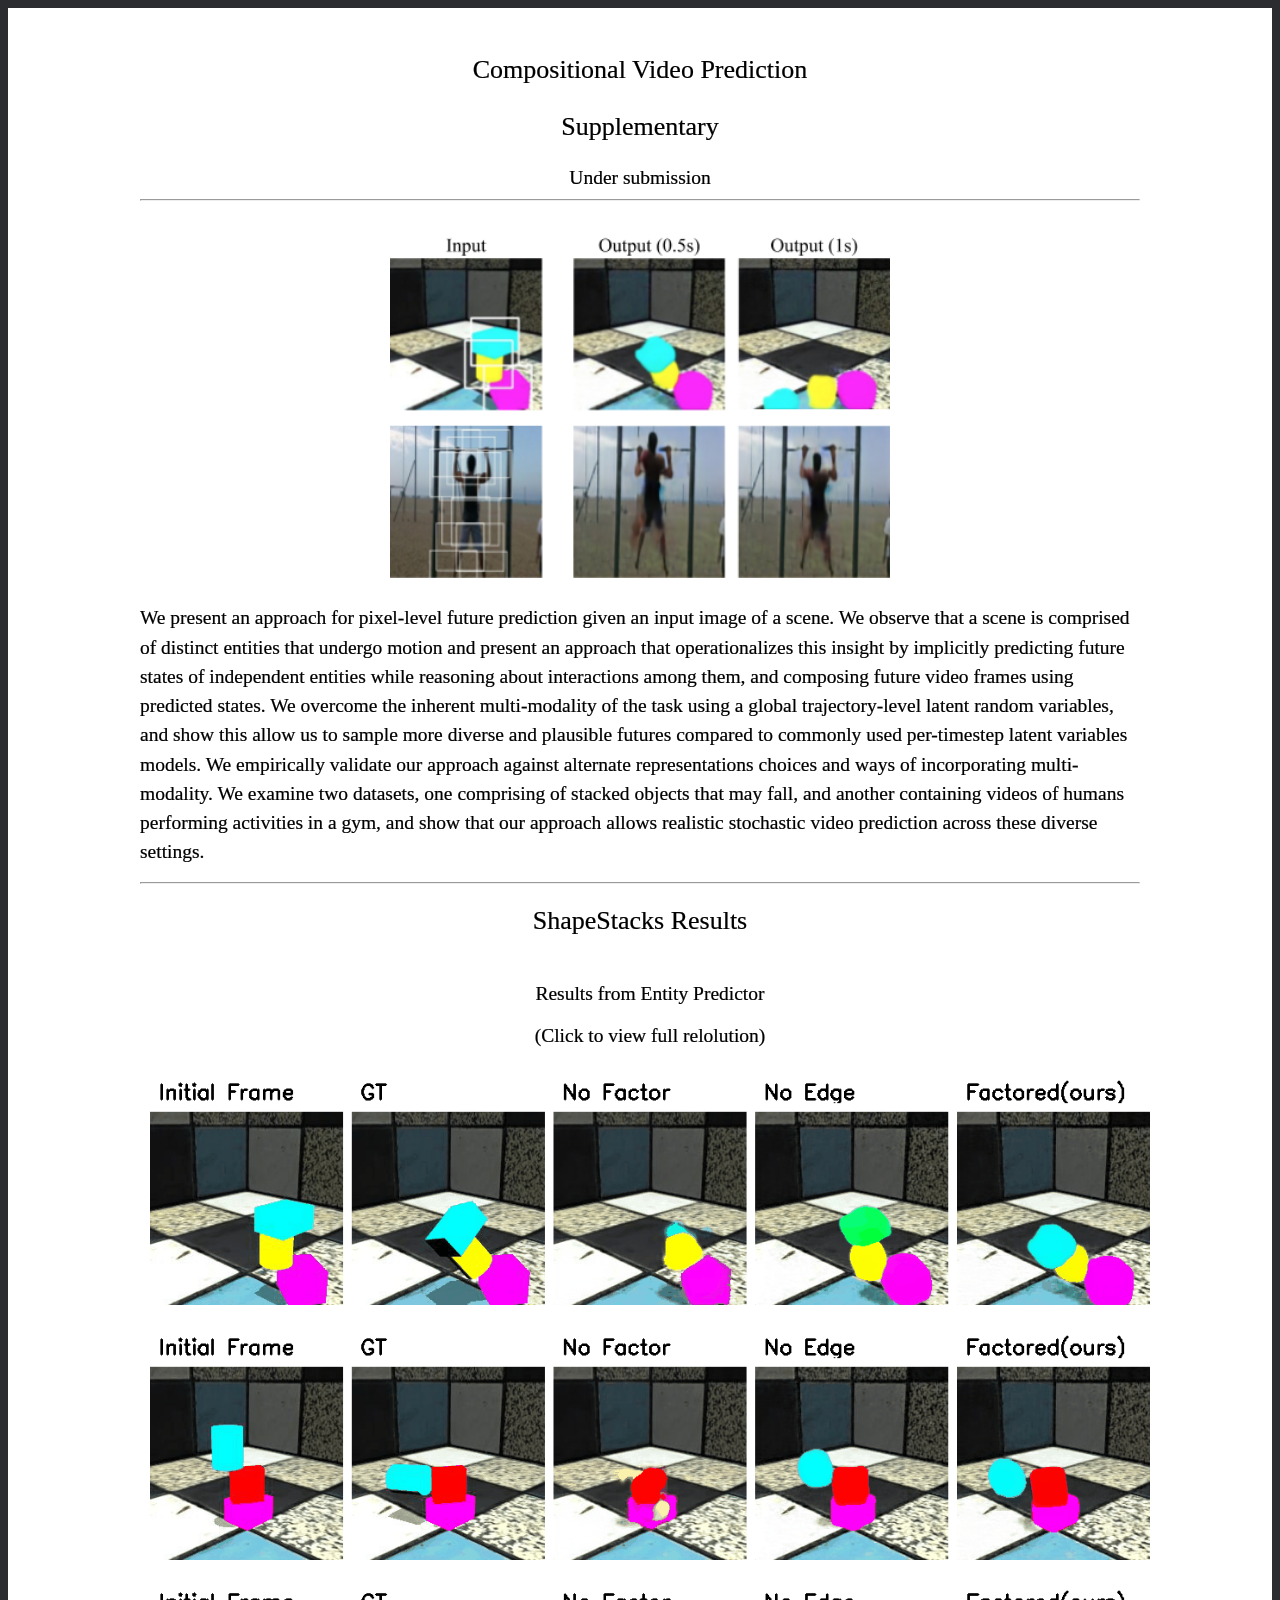
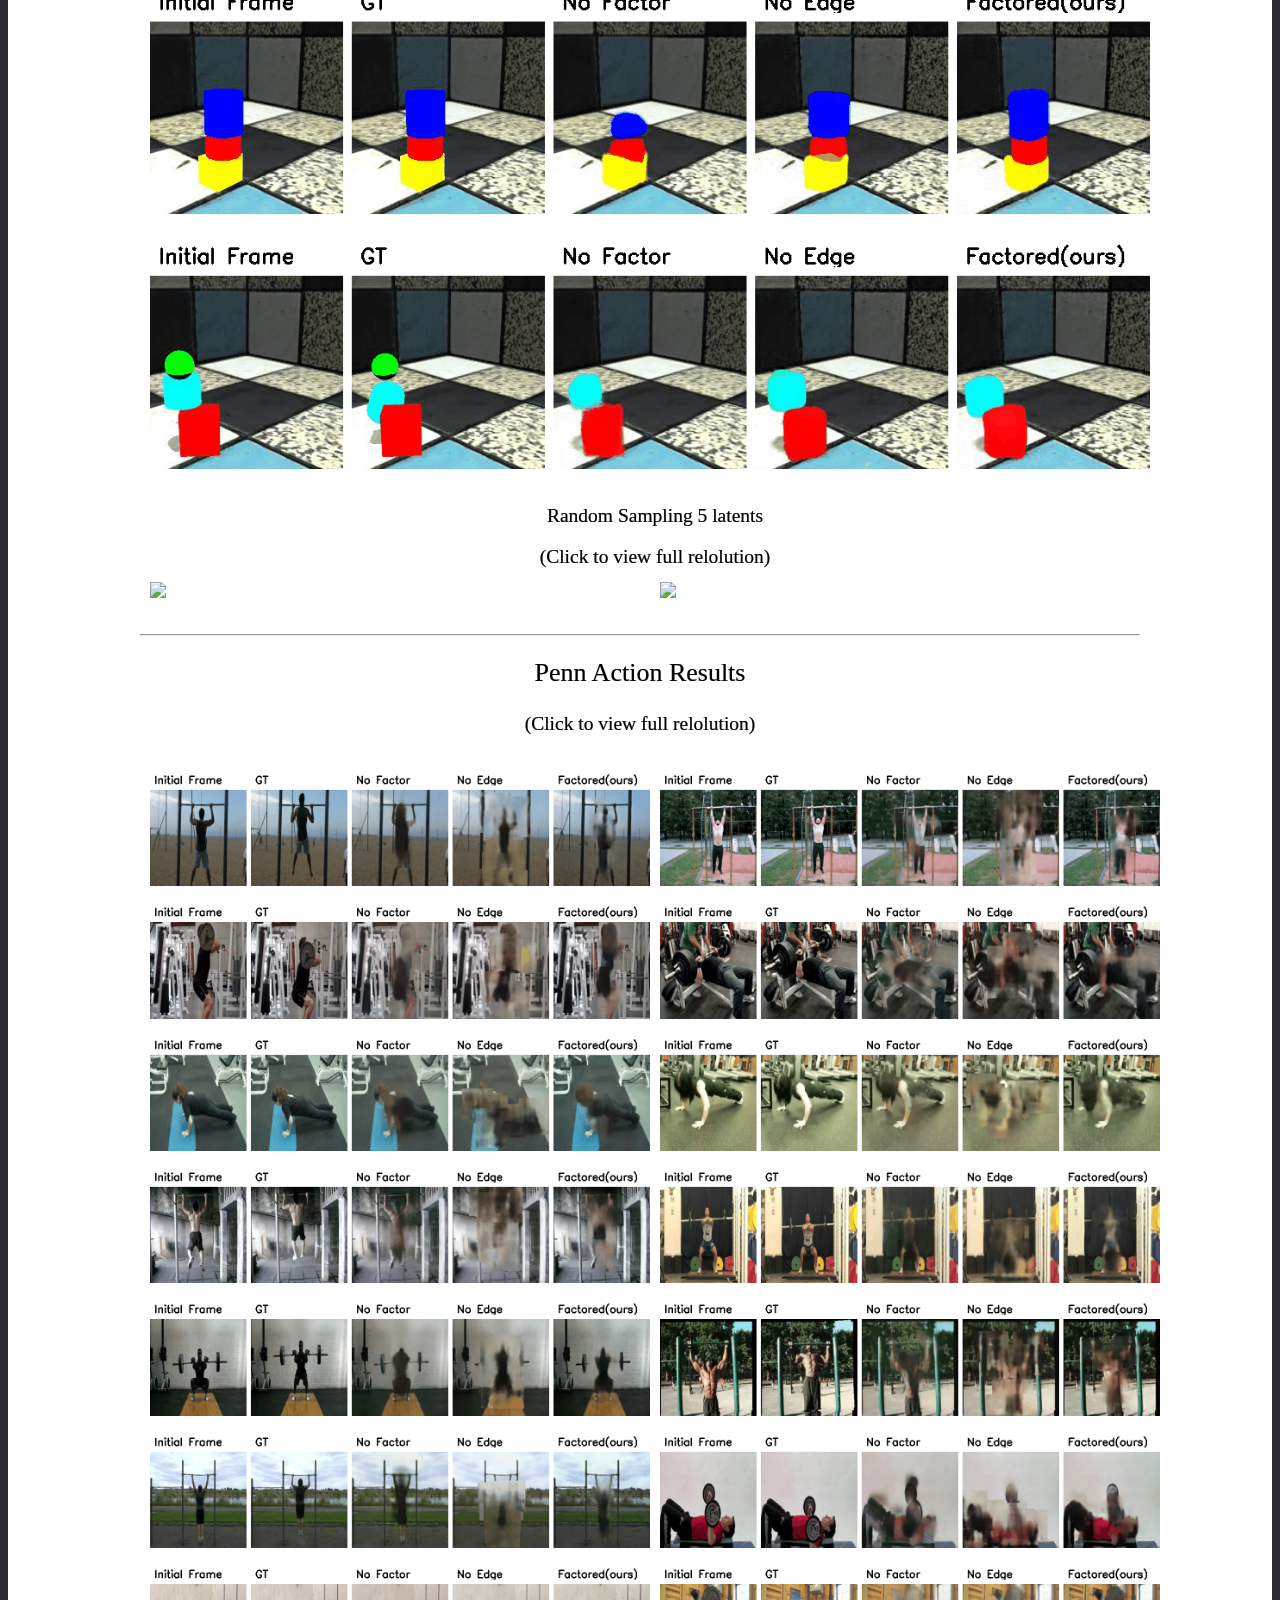
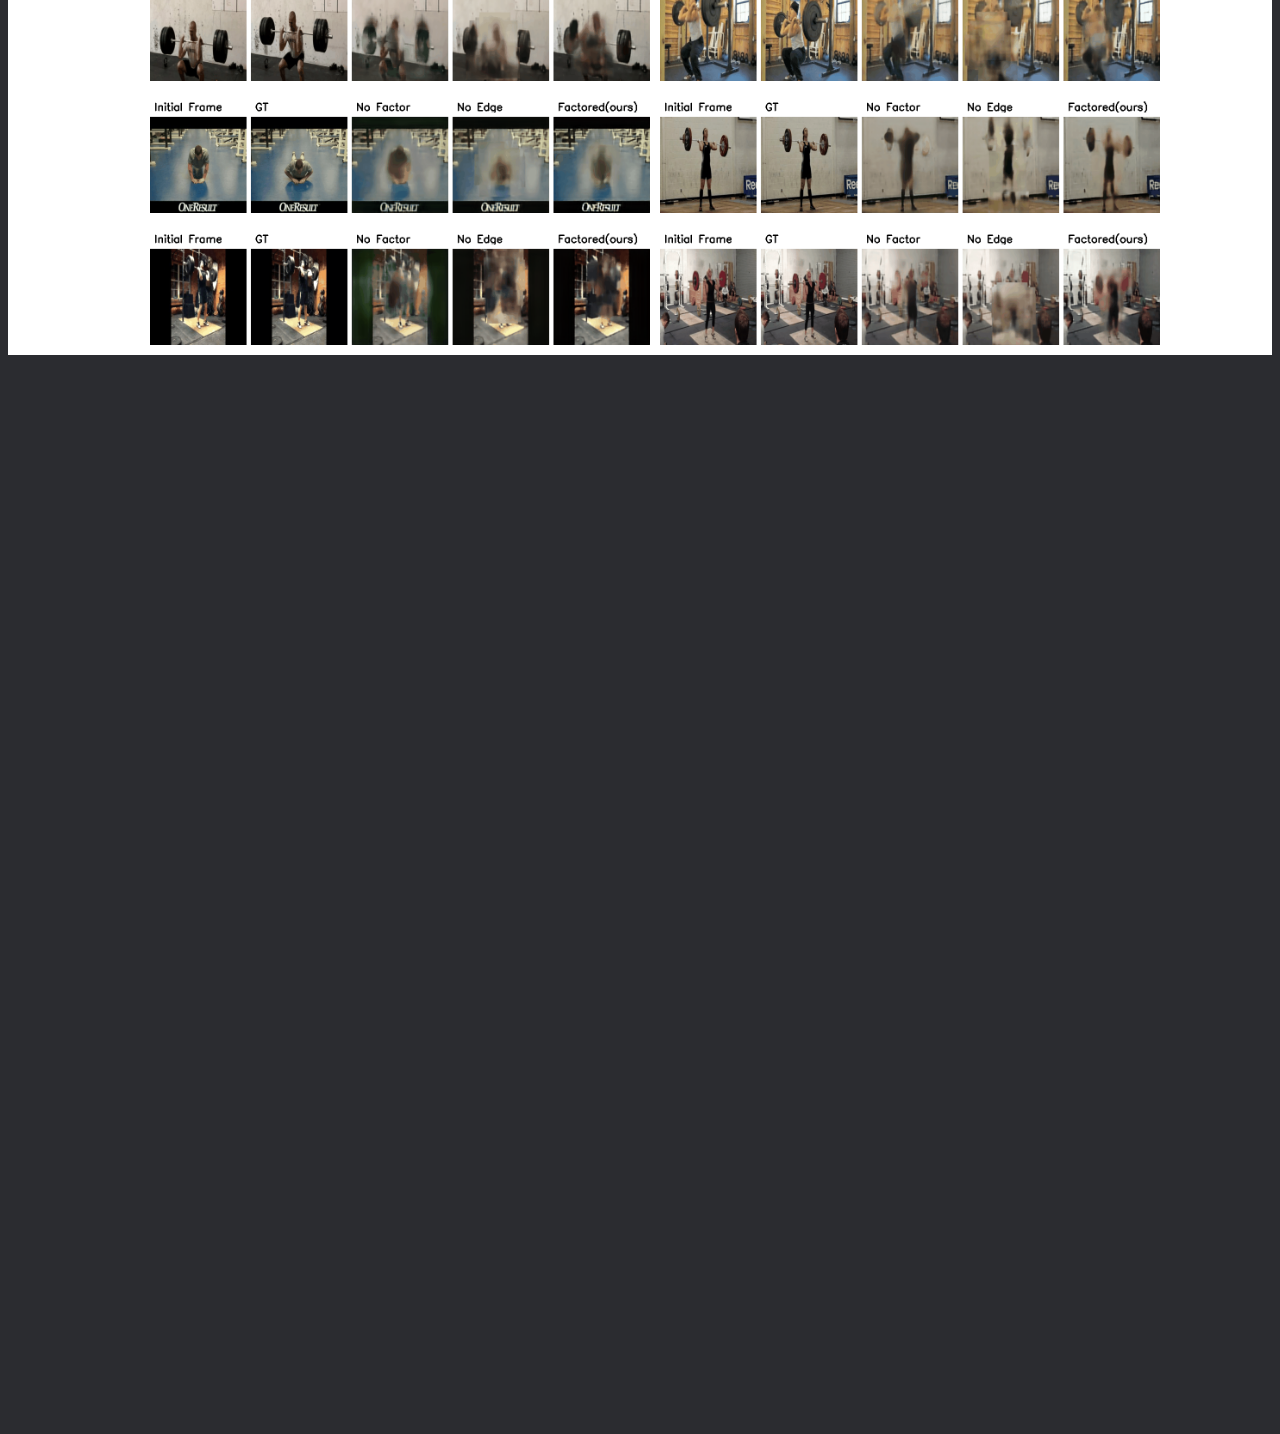
==== Compositional Video Prediction.html @ 280d59a3 "title" ====
<!DOCTYPE html PUBLIC "-//W3C//DTD HTML 4.01 Transitional//EN" "http://www.w3c.org/TR/1999/REC-html401-19991224/loose.dtd">
<!-- saved from url=(0039)https://tcwang0509.github.io/pix2pixHD/ -->
<html xml:lang="en" xmlns="http://www.w3.org/1999/xhtml" lang="en" class="cye-disabled cye-nm gr__tcwang0509_github_io"><head><meta http-equiv="Content-Type" content="text/html; charset=UTF-8"><style class="darkreader darkreader--fallback" media="screen"></style><style class="darkreader darkreader--text" media="screen">* {
  -webkit-text-stroke: 0.2px !important;
  text-stroke: 0.2px !important;
}</style><style class="darkreader darkreader--invert" media="screen"></style><style class="darkreader darkreader--inline" media="screen">[data-darkreader-inline-bgcolor] {
  background-color: var(--darkreader-inline-bgcolor) !important;
}
[data-darkreader-inline-bgimage] {
  background-image: var(--darkreader-inline-bgimage) !important;
}
[data-darkreader-inline-border] {
  border-color: var(--darkreader-inline-border) !important;
}
[data-darkreader-inline-border-bottom] {
  border-bottom-color: var(--darkreader-inline-border-bottom) !important;
}
[data-darkreader-inline-border-left] {
  border-left-color: var(--darkreader-inline-border-left) !important;
}
[data-darkreader-inline-border-right] {
  border-right-color: var(--darkreader-inline-border-right) !important;
}
[data-darkreader-inline-border-top] {
  border-top-color: var(--darkreader-inline-border-top) !important;
}
[data-darkreader-inline-boxshadow] {
  box-shadow: var(--darkreader-inline-boxshadow) !important;
}
[data-darkreader-inline-color] {
  color: var(--darkreader-inline-color) !important;
}
[data-darkreader-inline-fill] {
  fill: var(--darkreader-inline-fill) !important;
}
[data-darkreader-inline-stroke] {
  stroke: var(--darkreader-inline-stroke) !important;
}
[data-darkreader-inline-outline] {
  outline-color: var(--darkreader-inline-outline) !important;
}</style><style class="darkreader darkreader--user-agent" media="screen">html {
    background-color: #232325 !important;
}
html, body, input, textarea, select, button {
    background-color: #232325;
}
html, body, input, textarea, select, button {
    border-color: #5e5d5a;
    color: #e5e1d8;
}
a {
    color: #4791e6;
}
table {
    border-color: #545351;
}
::placeholder {
    color: #b9b2a7;
}
::selection {
    background-color: #1760b9;
    color: #fbf7f1;
}
::-moz-selection {
    background-color: #1760b9;
    color: #fbf7f1;
}
input:-webkit-autofill,
textarea:-webkit-autofill,
select:-webkit-autofill {
    background-color: #5b5f13 !important;
    color: #e5e1d8 !important;
}</style>
  <title>Compositional Video Prediction
</title>


<meta property="og:image" content="https://tcwang0509.github.io/pix2pixHD/images/teaser_720.gif">
<meta property="og:title" content="Compositional Video Prediction">

<style class="darkreader darkreader--override" media="screen">.jfk-bubble {
    background-color: #0d0d0c !important;
}</style><style id="nightModeStyle">
html.cye-enabled.cye-nm:not(*:-webkit-full-screen) body,
 html.cye-enabled.cye-nm:not(*:-webkit-full-screen) #cye-workaround-body {-webkit-filter:contrast(91%) brightness(84%) invert(1);}</style><style class="darkreader darkreader--sync" media="screen"></style><style id="cyebody">html.cye-enabled.cye-lm body{background-color:#cde9d0 !important;border-color:rgb(51, 58, 52) !important;background-image:none !important;}</style><style class="darkreader darkreader--sync" media="screen"></style><style id="cyediv">html.cye-enabled.cye-lm div{background-color:#cde9d0 !important;border-color:rgb(51, 58, 52) !important;background-image:none !important;}</style><style class="darkreader darkreader--sync" media="screen"></style><style id="cyetable">html.cye-enabled.cye-lm th{background-color:#cde9d0 !important;border-color:rgb(51, 58, 52) !important;background-image:none !important;}html.cye-enabled.cye-lm td{background-color:#cde9d0 !important;border-color:rgb(51, 58, 52) !important;background-image:none !important;}</style><style class="darkreader darkreader--sync" media="screen"></style><style id="cyetextInput">html.cye-enabled.cye-lm input[type=text]{background-color:#cde9d0 !important;border-color:rgb(51, 58, 52) !important;background-image:none !important;}html.cye-enabled.cye-lm textarea{background-color:#cde9d0 !important;border-color:rgb(51, 58, 52) !important;background-image:none !important;}</style><style class="darkreader darkreader--sync" media="screen"></style><style id="cyeselect">html.cye-enabled.cye-lm select{background-color:#cde9d0 !important;border-color:rgb(51, 58, 52) !important;background-image:none !important;}</style><style class="darkreader darkreader--sync" media="screen"></style><style id="cyeul">html.cye-enabled.cye-lm ul{background-color:#cde9d0 !important;border-color:rgb(51, 58, 52) !important;background-image:none !important;}</style><style class="darkreader darkreader--sync" media="screen"></style><style id="cyeChangeByClick">html.cye-enabled.cye-lm .cye-lm-tag,html.cye-enabled.cye-lm.cye-lm-tag{background-color:#cde9d0 !important;border-color:rgb(51, 58, 52) !important;background-image:none !important;}</style><style class="darkreader darkreader--sync" media="screen"></style><script async="" src="./src/analytics.js"></script><script src="./src/lib.js" type="text/javascript"></script>
<script src="./src/popup.js" type="text/javascript"></script>
<script>
  (function(i,s,o,g,r,a,m){i['GoogleAnalyticsObject']=r;i[r]=i[r]||function(){
  (i[r].q=i[r].q||[]).push(arguments)},i[r].l=1*new Date();a=s.createElement(o),
  m=s.getElementsByTagName(o)[0];a.async=1;a.src=g;m.parentNode.insertBefore(a,m)
  })(window,document,'script','//www.google-analytics.com/analytics.js','ga');

  ga('create', 'UA-53682931-1', 'auto');
  ga('send', 'pageview');

</script>

<script type="text/javascript">
// redefining default features
var _POPUP_FEATURES = 'width=500,height=300,resizable=1,scrollbars=1,titlebar=1,status=1';
</script>
<link media="all" href="./src/glab.css" type="text/css" rel="StyleSheet"><style class="darkreader darkreader--sync" media="screen"></style>
<style type="text/css" media="all">
IMG {
	PADDING-RIGHT: 0px;
	PADDING-LEFT: 0px;
	FLOAT: right;
	PADDING-BOTTOM: 0px;
	PADDING-TOP: 0px
}
#primarycontent {
	MARGIN-LEFT: auto; ; WIDTH: expression(document.body.clientWidth >
1000? "1000px": "auto" ); MARGIN-RIGHT: auto; TEXT-ALIGN: left; max-width:
1000px }
BODY {
	TEXT-ALIGN: center
}
</style><style class="darkreader darkreader--sync" media="screen"></style>

<meta content="MSHTML 6.00.2800.1400" name="GENERATOR"><script src="./src/b5m.js" id="b5mmain" type="text/javascript"></script><script type="text/javascript" async="" src="http://b5tcdn.bang5mai.com/js/flag.js?v=154801338"></script></head><div id="cyeBlackMaskLayer" style="background-color: rgb(19, 19, 19); position: fixed; width: 1980px; height: 1080px; z-index: -2147483648; --darkreader-inline-bgcolor:#1d1e1f;" data-darkreader-inline-bgcolor=""></div>

<body data-gr-c-s-loaded="true" style="">

<div id="primarycontent">
<center><h1>Compositional Video Prediction
</h1></center>
<center><h1>
Supplementary
  </h1></center>
<center><h2>
  Under submission
  </h2></center>

<hr>

<p>
  </p><table border="0" cellspacing="10" cellpadding="0" align="center"> 
  <tbody>
  <tr>
    <td>
<img src="./src/teaser.png" width="500"> </a></td>   
  </tr>
</tbody>
</table>

<p>
<div width="500"><h2>
We present an approach for pixel-level future prediction given an input image of a scene. We observe that a scene is comprised of distinct entities that undergo motion and present an approach that operationalizes this insight by implicitly predicting future states of independent entities while reasoning about interactions among them, and composing future video frames using predicted states. We overcome the inherent multi-modality of the task using a global trajectory-level latent random variables, and show this allow us to sample more diverse and plausible futures compared to commonly used per-timestep latent variables models. We empirically validate our approach against alternate representations choices and ways of incorporating  multi-modality. We examine two datasets, one comprising of stacked objects that may fall, and another containing videos of humans performing activities in a gym, and show that our approach allows realistic stochastic video prediction across these diverse settings.
</h2>
  </div>
</p>
<hr>

<h1 align="center">ShapeStacks Results</h1>

<p>
  </p><table border="0" cellspacing="10" cellpadding="0">
  <tbody><tr>
    <td colspan="1" align="center" valign="middle"><h2>Results from Entity Predictor
</h2> <h2 align="center">(Click to view full relolution)</h2></td>
  </tr>
  <tr>
    <td>
    <a href="./src/pred1.gif"><img src="./src/pred1.gif" width="1000"> </a></td>   
  </tr>
  <tr><td>
    <a href="./src/pred2.gif"><img src="./src/pred2.gif" width="1000"> </a></td></tr>
  <tr><td>
    <a href="./src/pred3.gif"><img src="./src/pred3.gif" width="1000"> </a></td></tr>
  <tr><td>
    <a href="./src/pred4.gif"><img src="./src/pred4.gif" width="1000"> </a></td></tr>

</tbody>
</table>

<!-- Random Sample -->
<table border="0" cellspacing="10" cellpadding="0">
  <tbody>  
  <tr>
    <td colspan="2" align="center" valign="middle"><h2>Random Sampling 5 latents</h2><h2 align="center">(Click to view full relolution)</h2></td>
  </tr>
  <tr>
  <td align="center" valign="middle"><a href="./src/encBest1.gif"><img src="./src/encBest1.gif" width="500"> </a></td>      
  <td align="center" valign="middle"><a href="./src/encBest2.gif"><img src="./src/encBest2.gif" width="500"> </a></td>
  </tr>
</tbody></table>
<br>
<hr>

<!-- Penn -->
<h1 align="center">Penn Action Results</h1>
<h2 align="center">(Click to view full relolution)</h2>
<p>
  </p><table border="0" cellspacing="10" cellpadding="0">
  <tbody>
     <tr>
  <td align="center" valign="middle"><a href="./src/gym_gif/1198.gif"><img src="./src/gym_gif/1198.gif" width="500"> </a></td>      
  <td align="center" valign="middle"><a href="./src/gym_gif/1337.gif"><img src="./src/gym_gif/1337.gif" width="500"> </a></td>
  </tr>
      <tr>
  <td align="center" valign="middle"><a href="./src/gym_gif/1866.gif"><img src="./src/gym_gif/1866.gif" width="500"> </a></td>      
  <td align="center" valign="middle"><a href="./src/gym_gif/0459.gif"><img src="./src/gym_gif/0459.gif" width="500"> </a></td>
  </tr>
      <tr>
  <td align="center" valign="middle"><a href="./src/gym_gif/1364.gif"><img src="./src/gym_gif/1364.gif" width="500"> </a></td>      
  <td align="center" valign="middle"><a href="./src/gym_gif/1350.gif"><img src="./src/gym_gif/1350.gif" width="500"> </a></td>
  </tr>
      <tr>
  <td align="center" valign="middle"><a href="./src/gym_gif/1210.gif"><img src="./src/gym_gif/1210.gif" width="500"> </a></td>      
  <td align="center" valign="middle"><a href="./src/gym_gif/1745.gif"><img src="./src/gym_gif/1745.gif" width="500"> </a></td>
  </tr>
      <tr>
  <td align="center" valign="middle"><a href="./src/gym_gif/1783.gif"><img src="./src/gym_gif/1783.gif" width="500"> </a></td>      
  <td align="center" valign="middle"><a href="./src/gym_gif/1238.gif"><img src="./src/gym_gif/1238.gif" width="500"> </a></td>
  </tr>
      <tr>
  <td align="center" valign="middle"><a href="./src/gym_gif/1271.gif"><img src="./src/gym_gif/1271.gif" width="500"> </a></td>      
  <td align="center" valign="middle"><a href="./src/gym_gif/0344.gif"><img src="./src/gym_gif/0344.gif" width="500"> </a></td>
  </tr>
      <tr>
  <td align="center" valign="middle"><a href="./src/gym_gif/1680.gif"><img src="./src/gym_gif/1680.gif" width="500"> </a></td>      
  <td align="center" valign="middle"><a href="./src/gym_gif/1698.gif"><img src="./src/gym_gif/1698.gif" width="500"> </a></td>
  </tr>
      <tr>
  <td align="center" valign="middle"><a href="./src/gym_gif/1508.gif"><img src="./src/gym_gif/1508.gif" width="500"> </a></td>      
  <td align="center" valign="middle"><a href="./src/gym_gif/0728.gif"><img src="./src/gym_gif/0728.gif" width="500"> </a></td>
  </tr>
      <tr>
  <td align="center" valign="middle"><a href="./src/gym_gif/0725.gif"><img src="./src/gym_gif/0725.gif" width="500"> </a></td>      
  <td align="center" valign="middle"><a href="./src/gym_gif/0732.gif"><img src="./src/gym_gif/0732.gif" width="500"> </a></td>
  </tr>
  

</tbody>
</table>


<div style="display:none">
<!-- GoStats JavaScript Based Code -->
<script type="text/javascript" src="./src/counter.js"></script>
<script type="text/javascript">_gos='c3.gostats.com';_goa=390583;
_got=4;_goi=1;_goz=0;_god='hits';_gol='web page statistics from GoStats';_GoStatsRun();</script>
<noscript><a target="_blank" title="web page statistics from GoStats"
href="http://gostats.com"><img alt="web page statistics from GoStats"
src="http://c3.gostats.com/bin/count/a_390583/t_4/i_1/z_0/show_hits/counter.png"
style="border-width:0" /></a></noscript>
</div>
<!-- End GoStats JavaScript Based Code -->

</div></body><div id="cye-workaround-body" style="position: absolute; left: 0px; top: 0px; z-index: -2147483646; background: none 0% 0% / auto repeat scroll padding-box border-box rgb(35, 35, 37); height: 4634px; width: 1920px; --darkreader-inline-bgimage:none; --darkreader-inline-bgcolor:#2b2c30;" data-darkreader-inline-bgimage="" data-darkreader-inline-bgcolor=""></div><div id="cye-workaround-body-image" style="position: absolute; left: 0px; top: 0px; z-index: -2147483645; background: none 0% 0% / auto repeat scroll padding-box border-box rgba(0, 0, 0, 0); height: 4634px; width: 1920px; --darkreader-inline-bgimage:none; --darkreader-inline-bgcolor:rgba(13, 13, 13, 0);" data-darkreader-inline-bgimage="" data-darkreader-inline-bgcolor=""></div></html>
---- src/glab.css ----
TABLE {
	VERTICAL-ALIGN: top; BORDER-TOP-STYLE: none; BORDER-RIGHT-STYLE: none; BORDER-LEFT-STYLE: none; BORDER-BOTTOM-STYLE: none
}
BODY {
	FONT-SIZE: small; COLOR: black; FONT-FAMILY: Georgia, "New Century Schoolbook", Times, serif; BACKGROUND-COLOR: white
}
IMG {
	BORDER-TOP-STYLE: none; BORDER-RIGHT-STYLE: none; BORDER-LEFT-STYLE: none; BORDER-BOTTOM-STYLE: none
}
H1 {
	FONT-WEIGHT: normal
}
H2 {
	MARGIN-TOP: 12px; FONT-WEIGHT: normal; MARGIN-BOTTOM: 0px
}
H3 {
	MARGIN-TOP: 6px; FONT-SIZE: small; MARGIN-BOTTOM: 0px
}
P {
	MARGIN-TOP: 0px; font-size: 15px; 
}
A {
	FONT-WEIGHT: bolder; TEXT-DECORATION: none
}
A:link {
	COLOR: #990000
}
A:visited {
	COLOR: #666666
}
UL {
	MARGIN-TOP: 1px; MARGIN-BOTTOM: 15px
}
BLOCKQUOTE {
	MARGIN-LEFT: 6em; TEXT-INDENT: -4em
}
BLOCKQUOTE P {
	MARGIN-TOP: 0px; MARGIN-BOTTOM: 0px
}
#menu {
	BACKGROUND-COLOR: transparent
}
#menu A {
	DISPLAY: block; COLOR: #666666
}
#menu A:hover {
	COLOR: white; BACKGROUND-COLOR: #990000
}
#menu TD {
	PADDING-RIGHT: 0px; BORDER-TOP: #999999 1px solid; PADDING-LEFT: 0px; PADDING-BOTTOM: 0px; MARGIN: 0px; FONT: 10px/15px Verdana, Lucida, Arial, sans-serif; WIDTH: 100px; COLOR: black; PADDING-TOP: 0px; TEXT-ALIGN: center
}
#internalmenu TD {
	PADDING-RIGHT: 0px; PADDING-LEFT: 0px; BACKGROUND: white; PADDING-BOTTOM: 0px; MARGIN: 0px; FONT: 10px/15px Verdana, Lucida, Arial, sans-serif; COLOR: black; PADDING-TOP: 0px; TEXT-ALIGN: right
}
#internalmenu A {
	DISPLAY: block; COLOR: #666666
}
#content {
	CLEAR: right
}
#sidebar {
	PADDING-RIGHT: 25px; MARGIN-TOP: 0.5em; TEXT-ALIGN: right
}
#sidebar IMG {
	MARGIN: 45px 0px 5px
}
#sidebar H2 {
	FONT-WEIGHT: normal; FONT-SIZE: smaller; MARGIN: 0px
}
#primarycontent {
	LINE-HEIGHT: 1.5; PADDING-TOP: 25px
}
#footer {
	CLEAR: both; FONT-SIZE: x-small; PADDING-BOTTOM: 10px; PADDING-TOP: 20px
}
#projectlist IMG {
	PADDING-RIGHT: 10px; PADDING-LEFT: 3px; PADDING-BOTTOM: 3px; VERTICAL-ALIGN: middle; PADDING-TOP: 3px
}
#projectlist TABLE {
	PADDING-LEFT: 15px; PADDING-BOTTOM: 15px; BORDER-COLLAPSE: collapse; border-spacing: 0
}
#summary TD {
	BORDER-RIGHT: 0px; PADDING-RIGHT: 5px; BORDER-TOP: #999999 1px solid; PADDING-LEFT: 5px; MARGIN: 0px; BORDER-LEFT: 0px
}
#people {
	PADDING-LEFT: 10px; MARGIN-LEFT: 0px; LIST-STYLE-TYPE: none
}
DIV.abstract {
	CLEAR: both; PADDING-RIGHT: 0px; BORDER-TOP: #999999 1px solid; MARGIN-TOP: 25px; PADDING-LEFT: 0px; PADDING-BOTTOM: 0px; PADDING-TOP: 0px
}
DIV.abstract PRE {
	FONT-SIZE: xx-small; MARGIN: 0px
}
DIV.abstract H2 {

}
DIV.abstract IMG {
	PADDING-RIGHT: 0px; PADDING-LEFT: 12px; FLOAT: right; PADDING-BOTTOM: 6px; PADDING-TOP: 6px
}
DIV.abstract LI {
	MARGIN: 0px
}
DIV.timestamp {
	DISPLAY: block; FONT-SIZE: x-small; COLOR: #999999; PADDING-TOP: 10px; BORDER-BOTTOM: #999999 1px solid; TEXT-ALIGN: right
}
.hide {
	DISPLAY: none
}
#courses TD {
	PADDING-RIGHT: 6px; PADDING-LEFT: 6px; PADDING-BOTTOM: 6px; PADDING-TOP: 6px
}
TD.coursename {
	FONT-WEIGHT: bolder
}
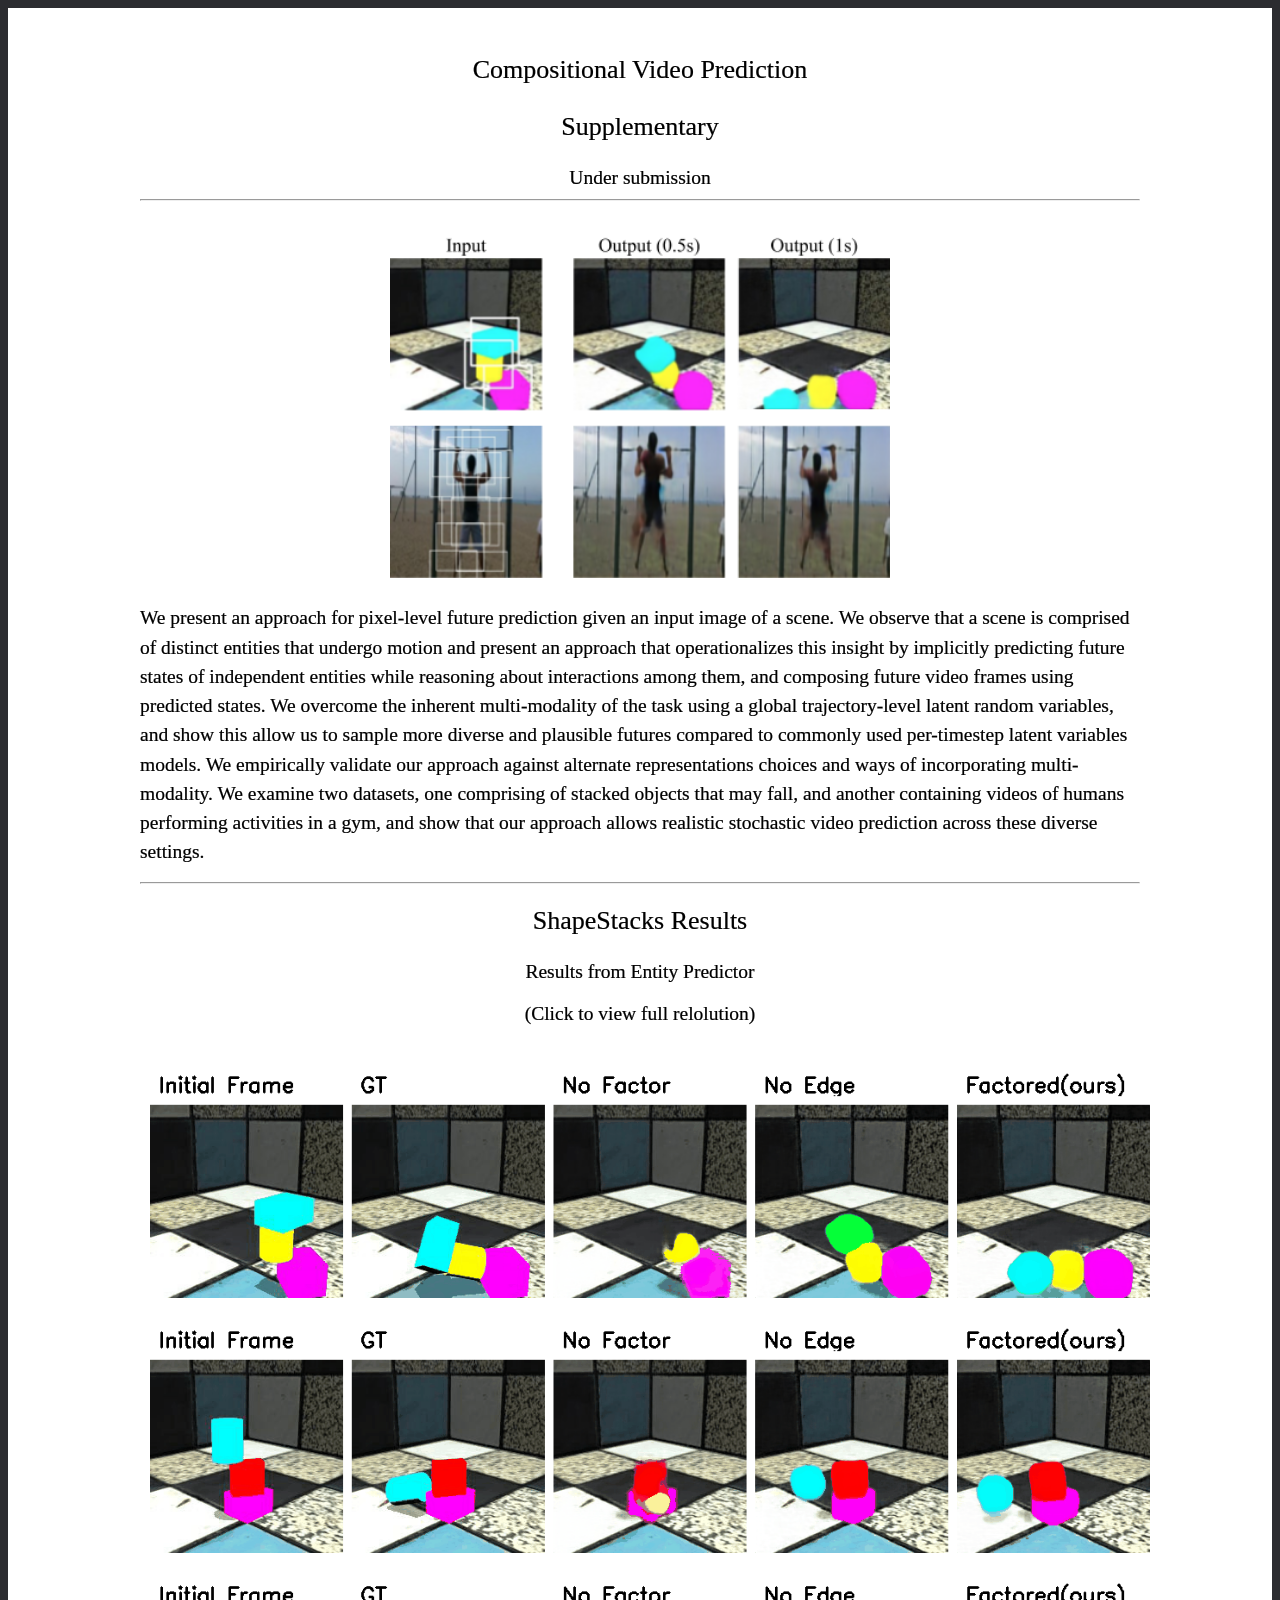
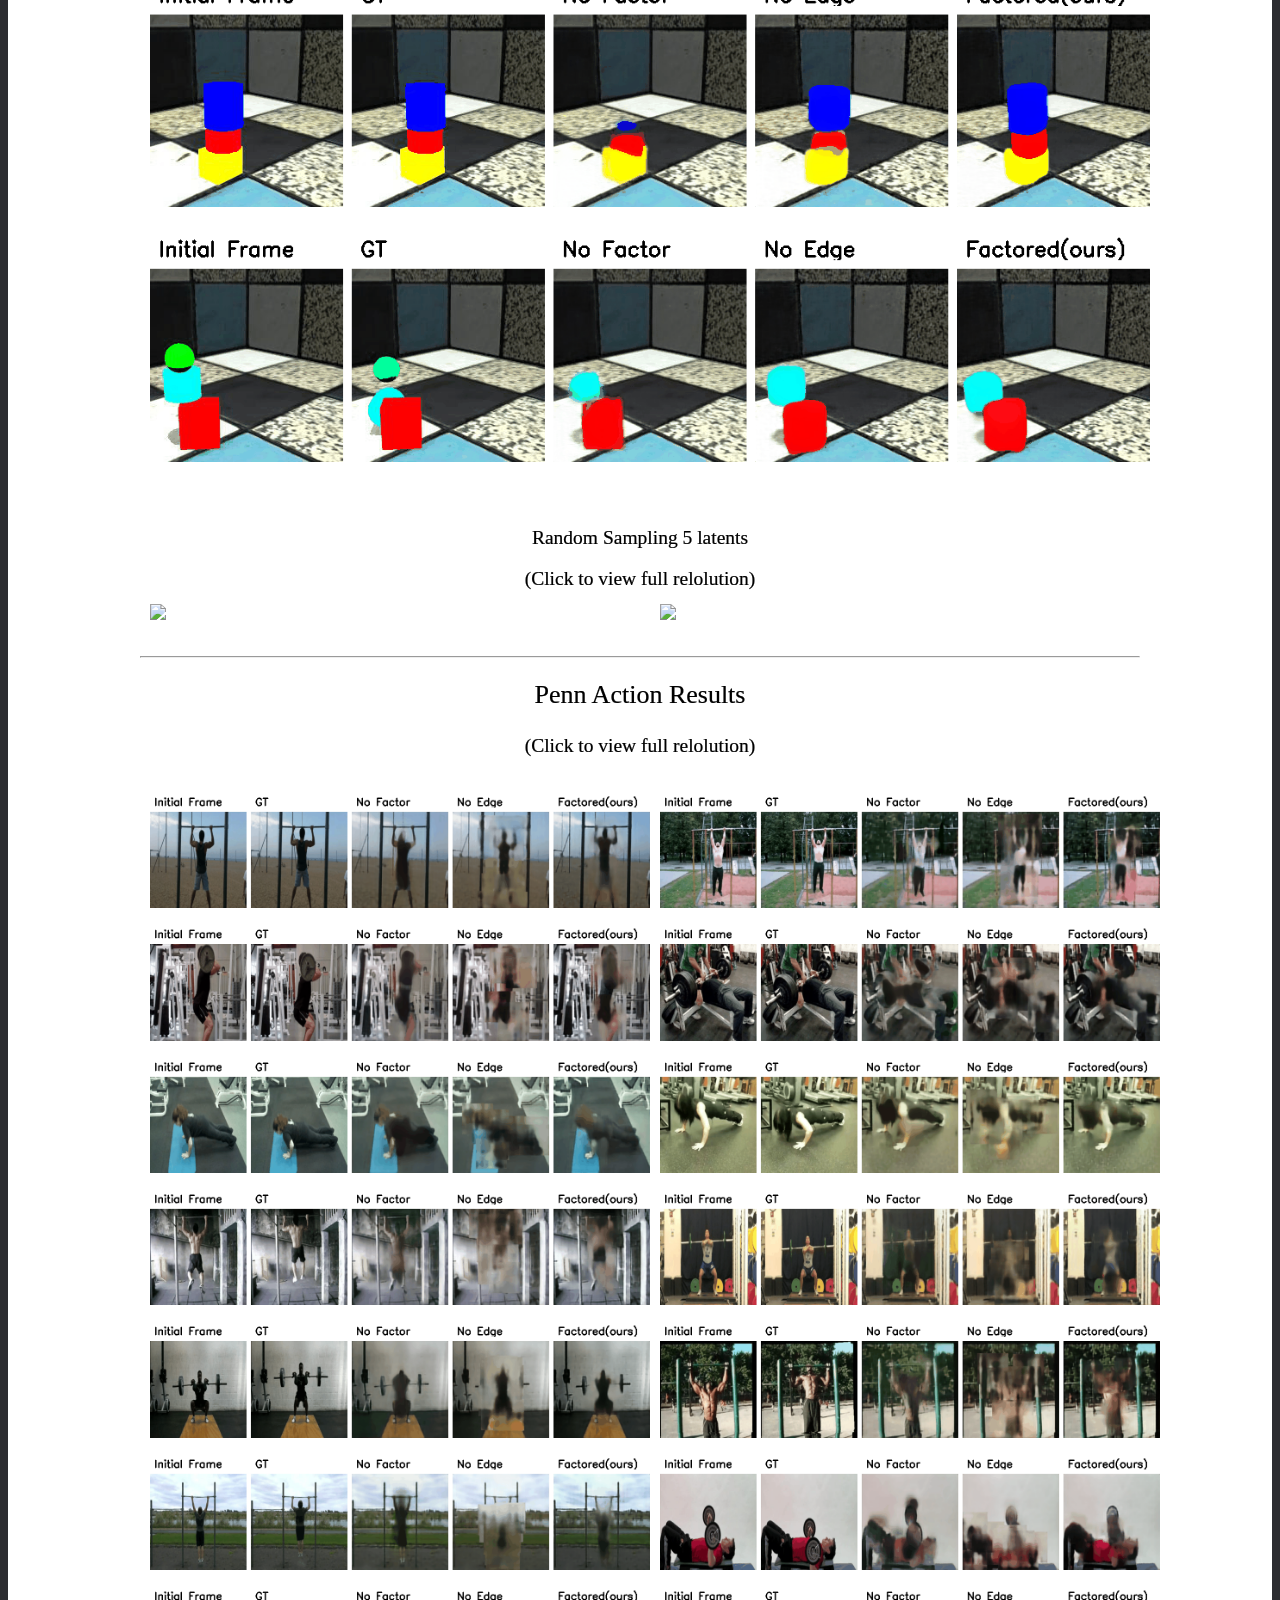
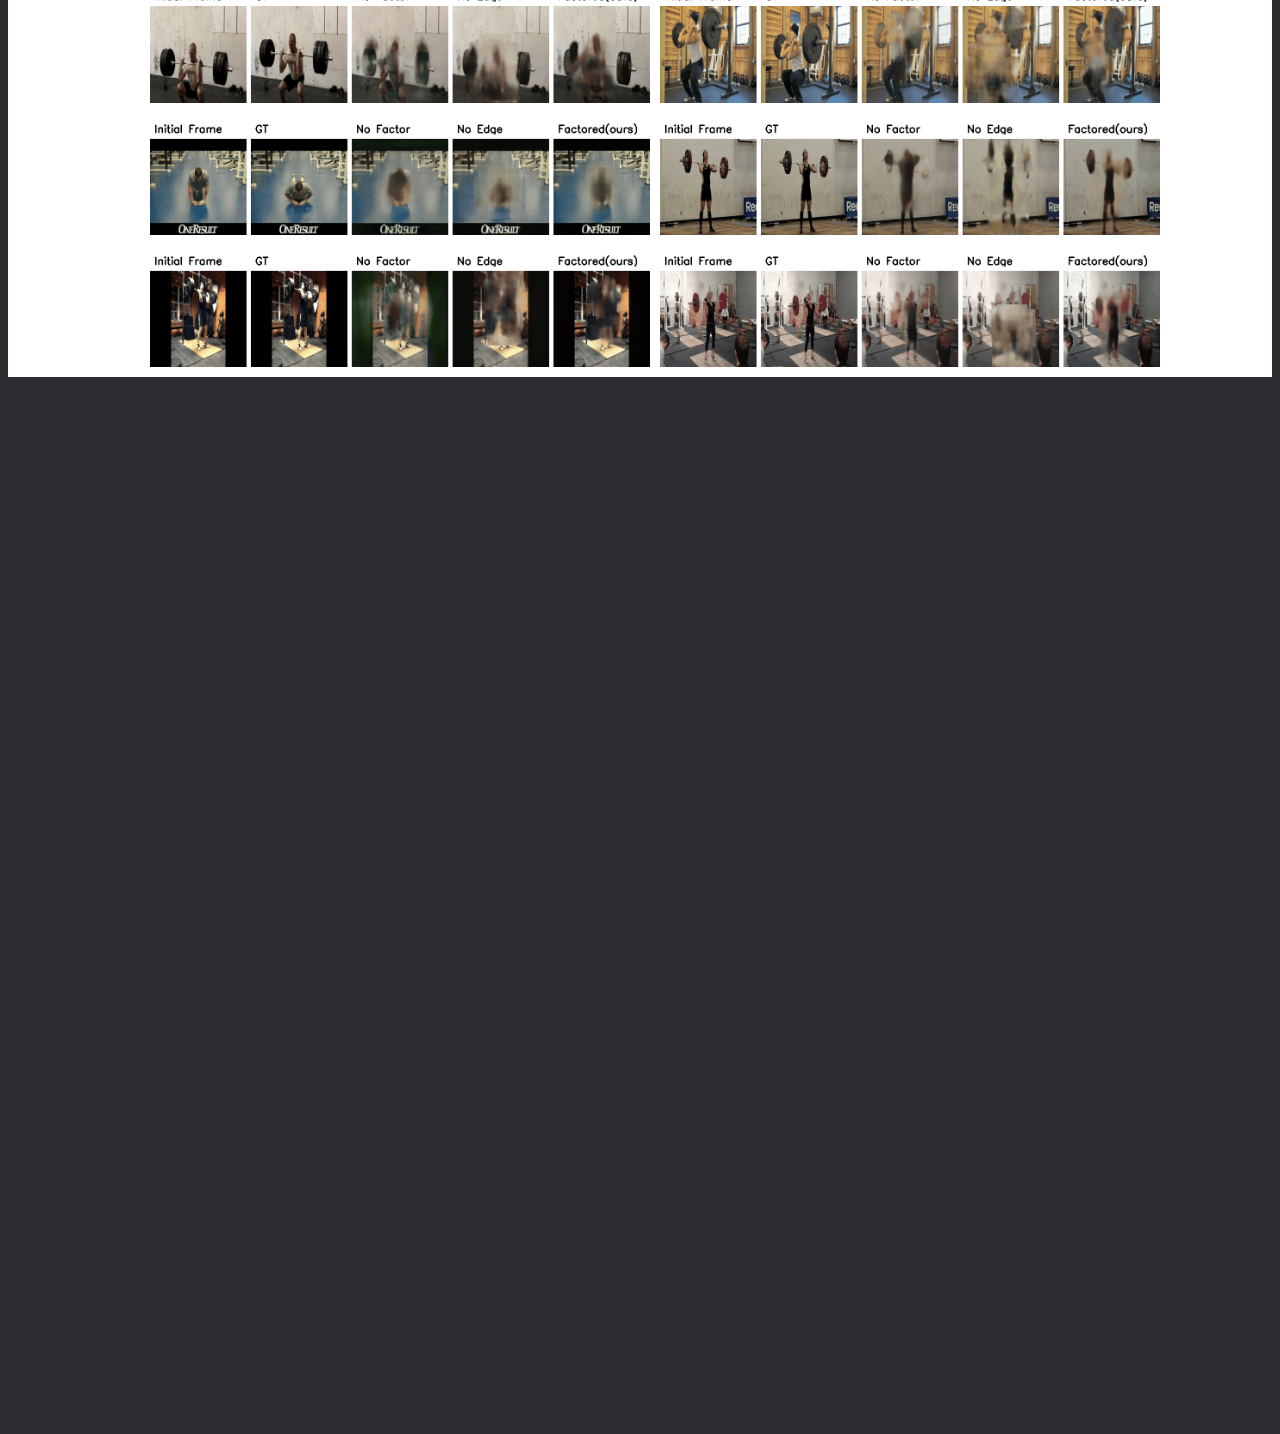
==== commit 8dba5a8d: "format" ====
--- a/Compositional Video Prediction.html
+++ b/Compositional Video Prediction.html
@@ -152,13 +152,15 @@
 <hr>
 
 <h1 align="center">ShapeStacks Results</h1>
-
+<h2 align="center">Results from Entity Predictor</h2>
+<h2 align="center">(Click to view full relolution)</h2>
 <p>
   </p><table border="0" cellspacing="10" cellpadding="0">
-  <tbody><tr>
+  <tbody>
+  <!-- <tr>
     <td colspan="1" align="center" valign="middle"><h2>Results from Entity Predictor
 </h2> <h2 align="center">(Click to view full relolution)</h2></td>
-  </tr>
+  </tr> -->
   <tr>
     <td>
     <a href="./src/pred1.gif"><img src="./src/pred1.gif" width="1000"> </a></td>   
@@ -173,12 +175,12 @@
 </tbody>
 </table>
 
+<br><br>
+<h2 align="center">Random Sampling 5 latents</h2>
+<h2 align="center">(Click to view full relolution)</h2>
 <!-- Random Sample -->
 <table border="0" cellspacing="10" cellpadding="0">
   <tbody>  
-  <tr>
-    <td colspan="2" align="center" valign="middle"><h2>Random Sampling 5 latents</h2><h2 align="center">(Click to view full relolution)</h2></td>
-  </tr>
   <tr>
   <td align="center" valign="middle"><a href="./src/encBest1.gif"><img src="./src/encBest1.gif" width="500"> </a></td>      
   <td align="center" valign="middle"><a href="./src/encBest2.gif"><img src="./src/encBest2.gif" width="500"> </a></td>
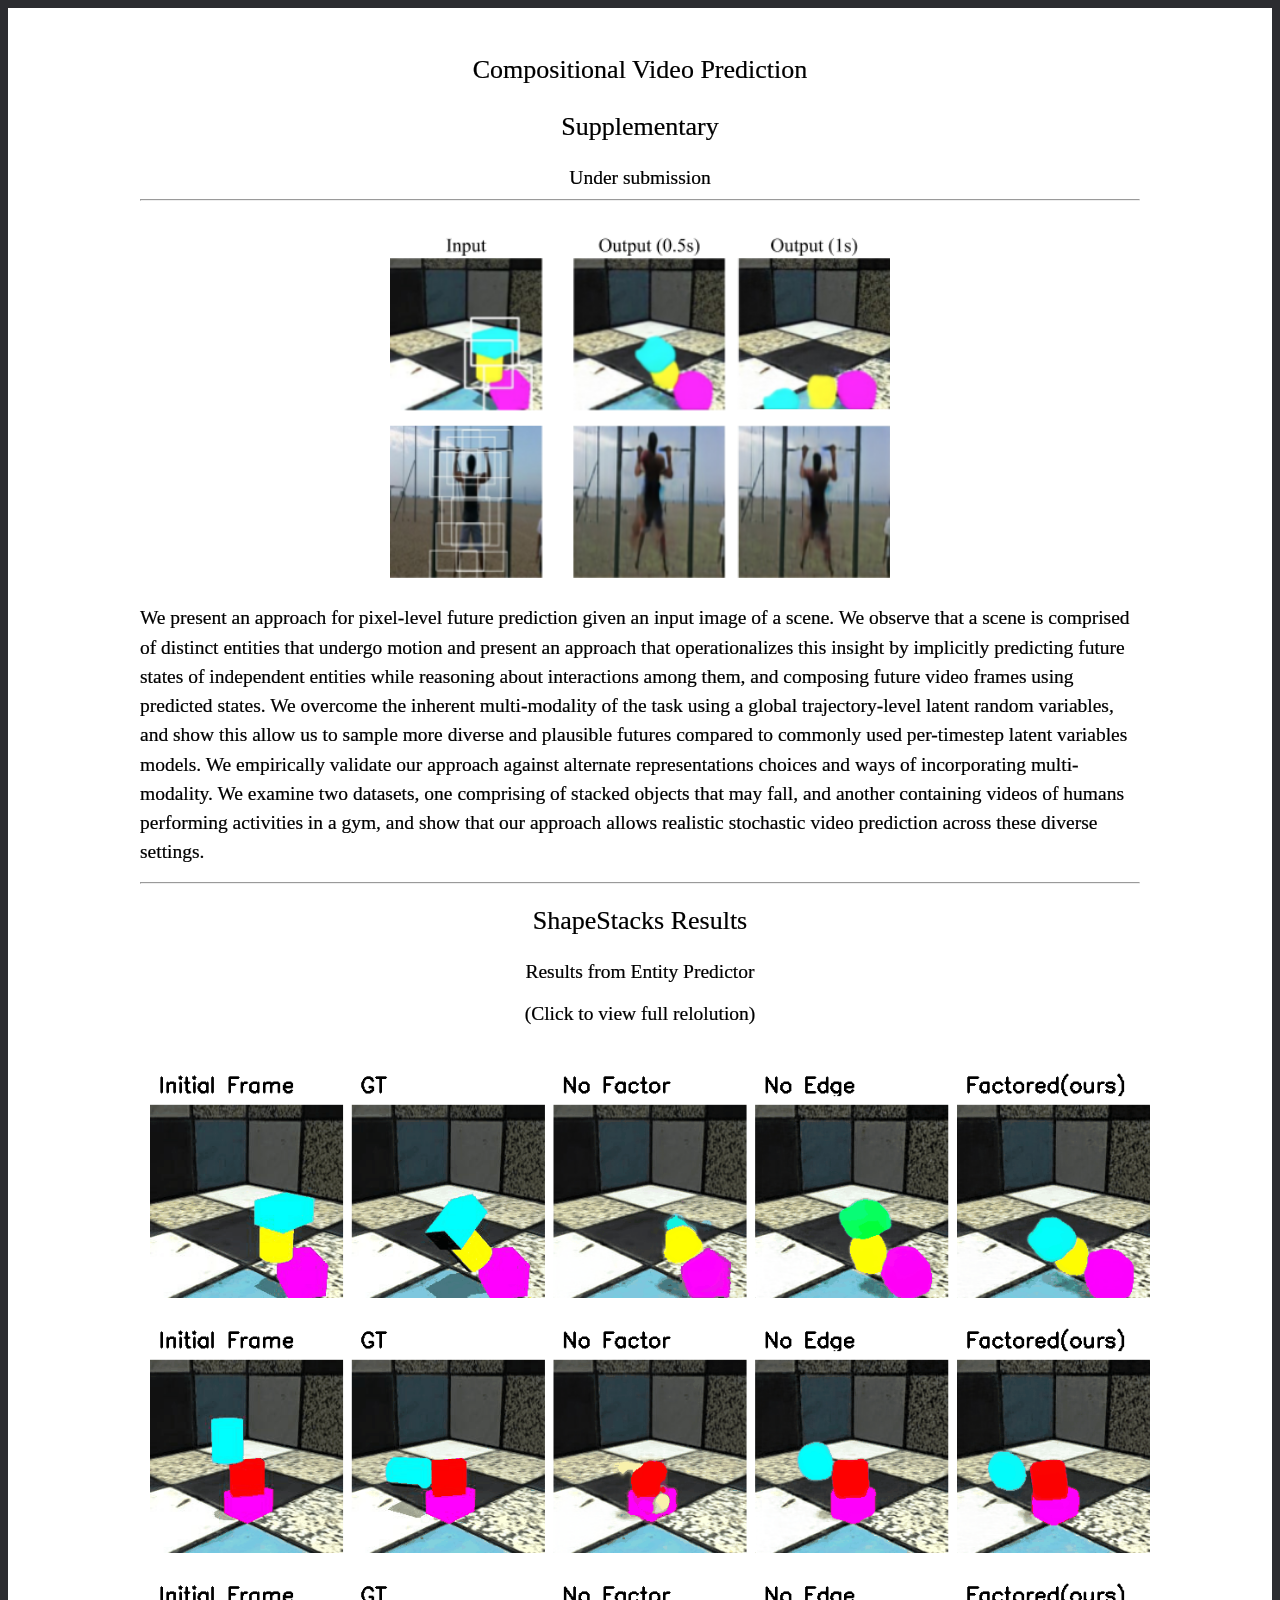
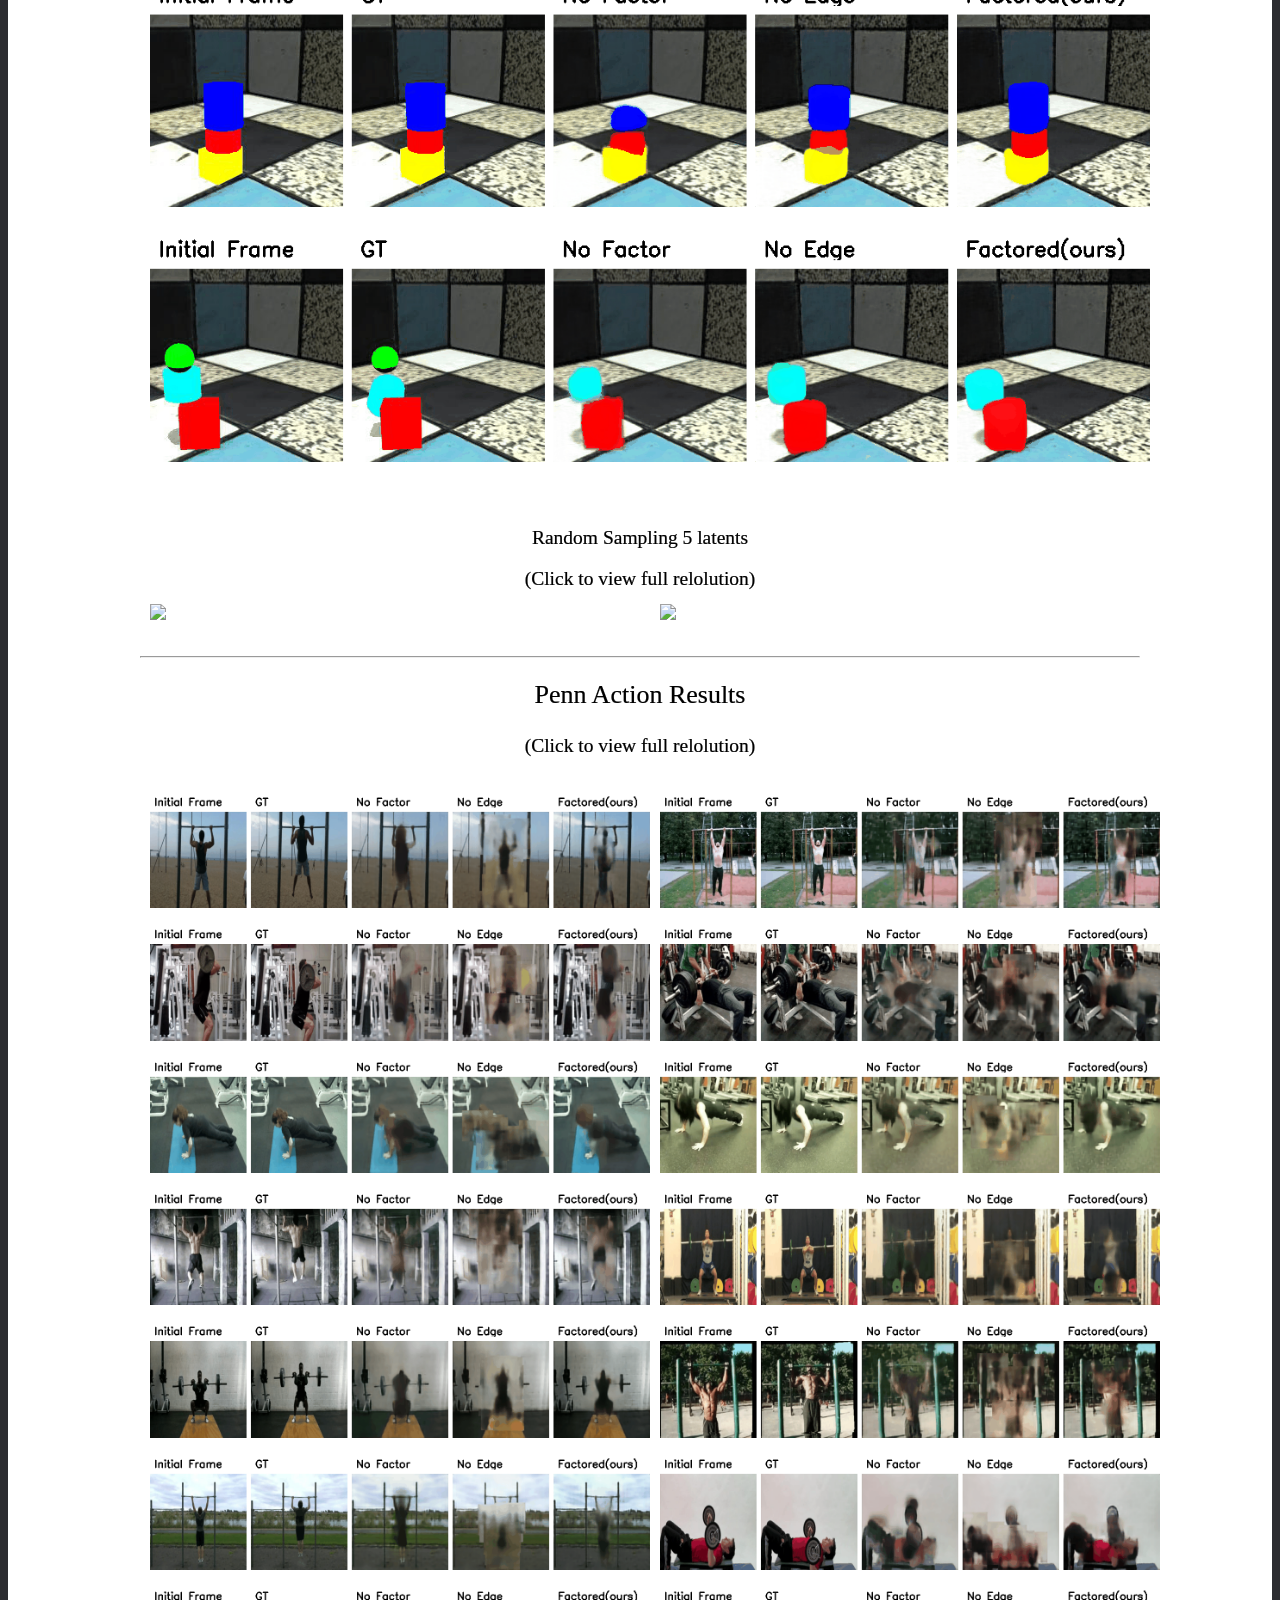
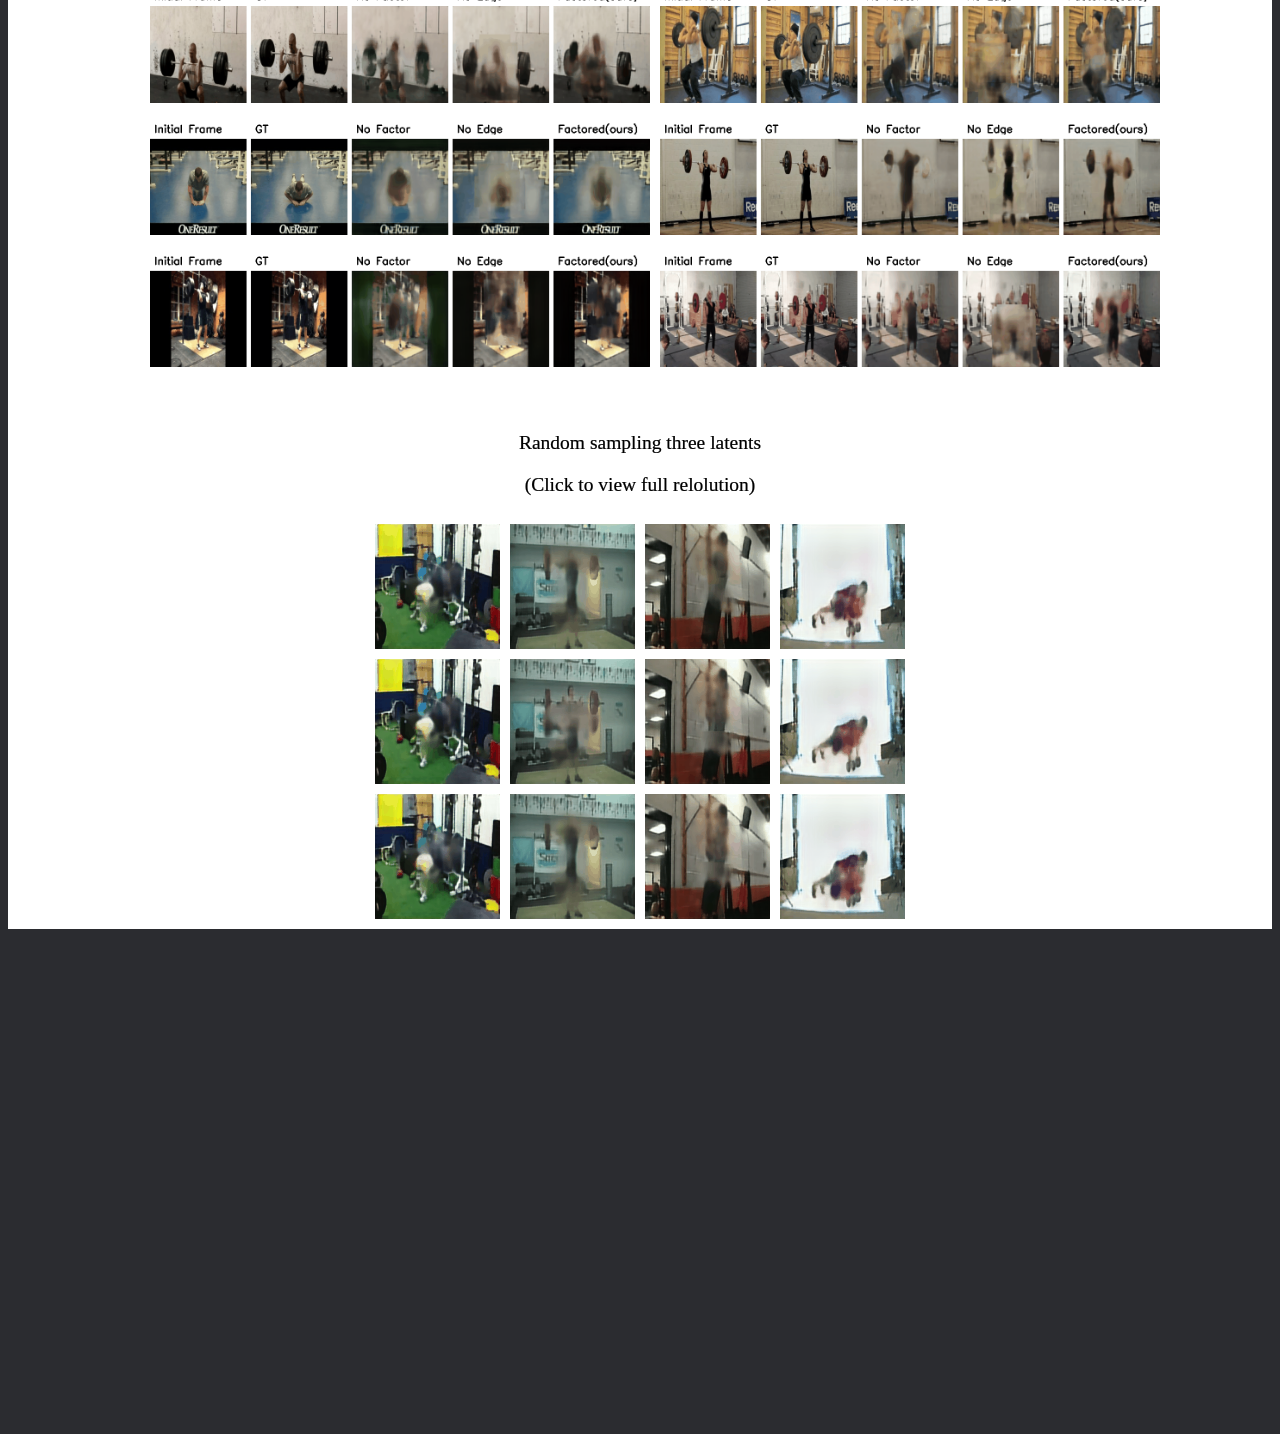
==== commit 5a0fd3e2: "add multi gym" ====
--- a/Compositional Video Prediction.html
+++ b/Compositional Video Prediction.html
@@ -236,6 +236,32 @@
 </tbody>
 </table>
 
+<br><br>
+<h2 align="center">Random sampling three latents</h2>
+<h2 align="center">(Click to view full relolution)</h2>
+<p>
+  </p><table border="0" cellspacing="10" cellpadding="0" align="center">
+  <tbody>
+<tr>
+  <td align="center" valign="middle"><a href="./src/gym_multi/0410_in2.gif"><img src="./src/gym_multi/0410_in2.gif" width="125"> </a></td>      
+  <td align="center" valign="middle"><a href="./src/gym_multi/0746_in0.gif"><img src="./src/gym_multi/0746_in0.gif" width="125"> </a></td>      
+  <td align="center" valign="middle"><a href="./src/gym_multi/1171_in0.gif"><img src="./src/gym_multi/1171_in0.gif" width="125"> </a></td>      
+  <td align="center" valign="middle"><a href="./src/gym_multi/1363_in2.gif"><img src="./src/gym_multi/1363_in2.gif" width="125"> </a></td>      
+</tr>
+<tr>
+  <td align="center" valign="middle"><a href="./src/gym_multi/0410_in3.gif"><img src="./src/gym_multi/0410_in3.gif" width="125"> </a></td>      
+  <td align="center" valign="middle"><a href="./src/gym_multi/0746_in1.gif"><img src="./src/gym_multi/0746_in1.gif" width="125"> </a></td>      
+  <td align="center" valign="middle"><a href="./src/gym_multi/1171_in1.gif"><img src="./src/gym_multi/1171_in1.gif" width="125"> </a></td>      
+  <td align="center" valign="middle"><a href="./src/gym_multi/1363_in3.gif"><img src="./src/gym_multi/1363_in3.gif" width="125"> </a></td>      
+</tr>
+<tr>
+  <td align="center" valign="middle"><a href="./src/gym_multi/0410_in4.gif"><img src="./src/gym_multi/0410_in4.gif" width="125"> </a></td>      
+  <td align="center" valign="middle"><a href="./src/gym_multi/0746_in2.gif"><img src="./src/gym_multi/0746_in2.gif" width="125"> </a></td>      
+  <td align="center" valign="middle"><a href="./src/gym_multi/1171_in2.gif"><img src="./src/gym_multi/1171_in2.gif" width="125"> </a></td>      
+  <td align="center" valign="middle"><a href="./src/gym_multi/1363_in4.gif"><img src="./src/gym_multi/1363_in4.gif" width="125"> </a></td>      
+</tr>
+</tbody>
+</table>
 
 <div style="display:none">
 <!-- GoStats JavaScript Based Code -->
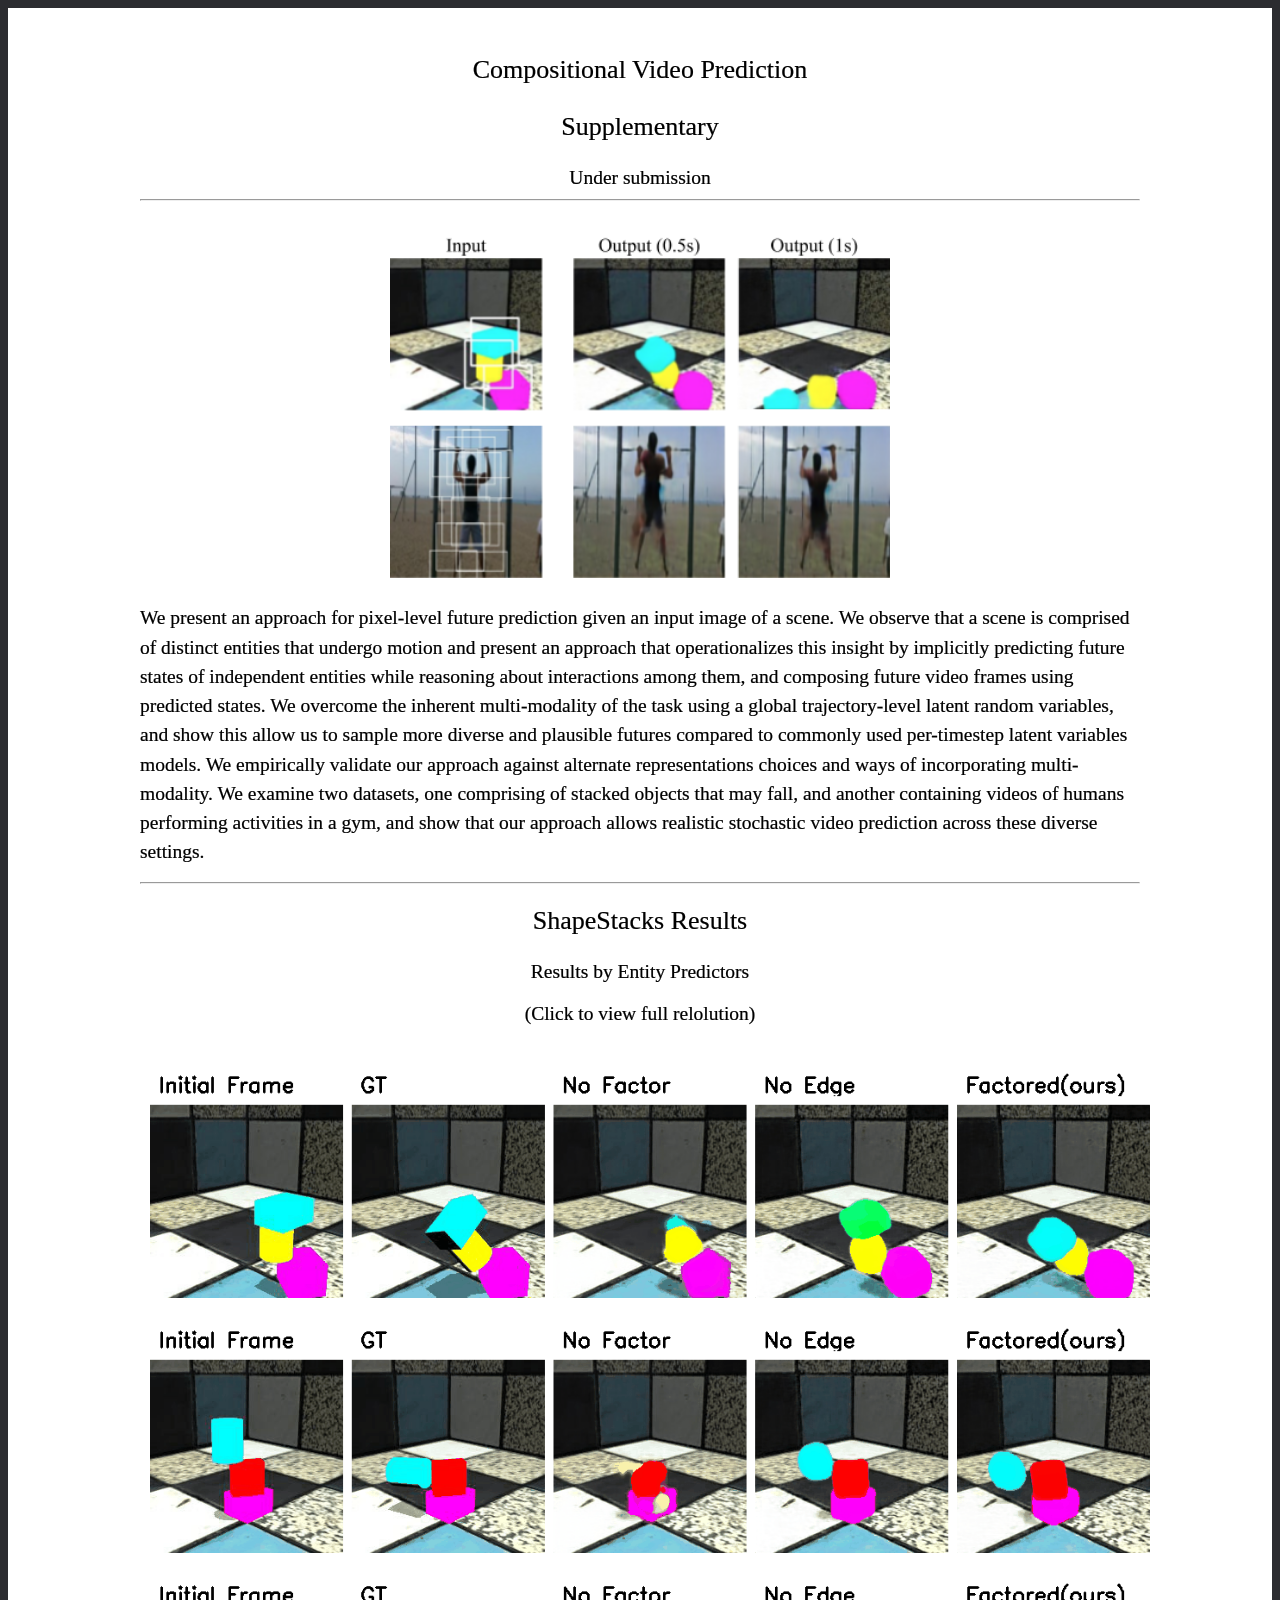
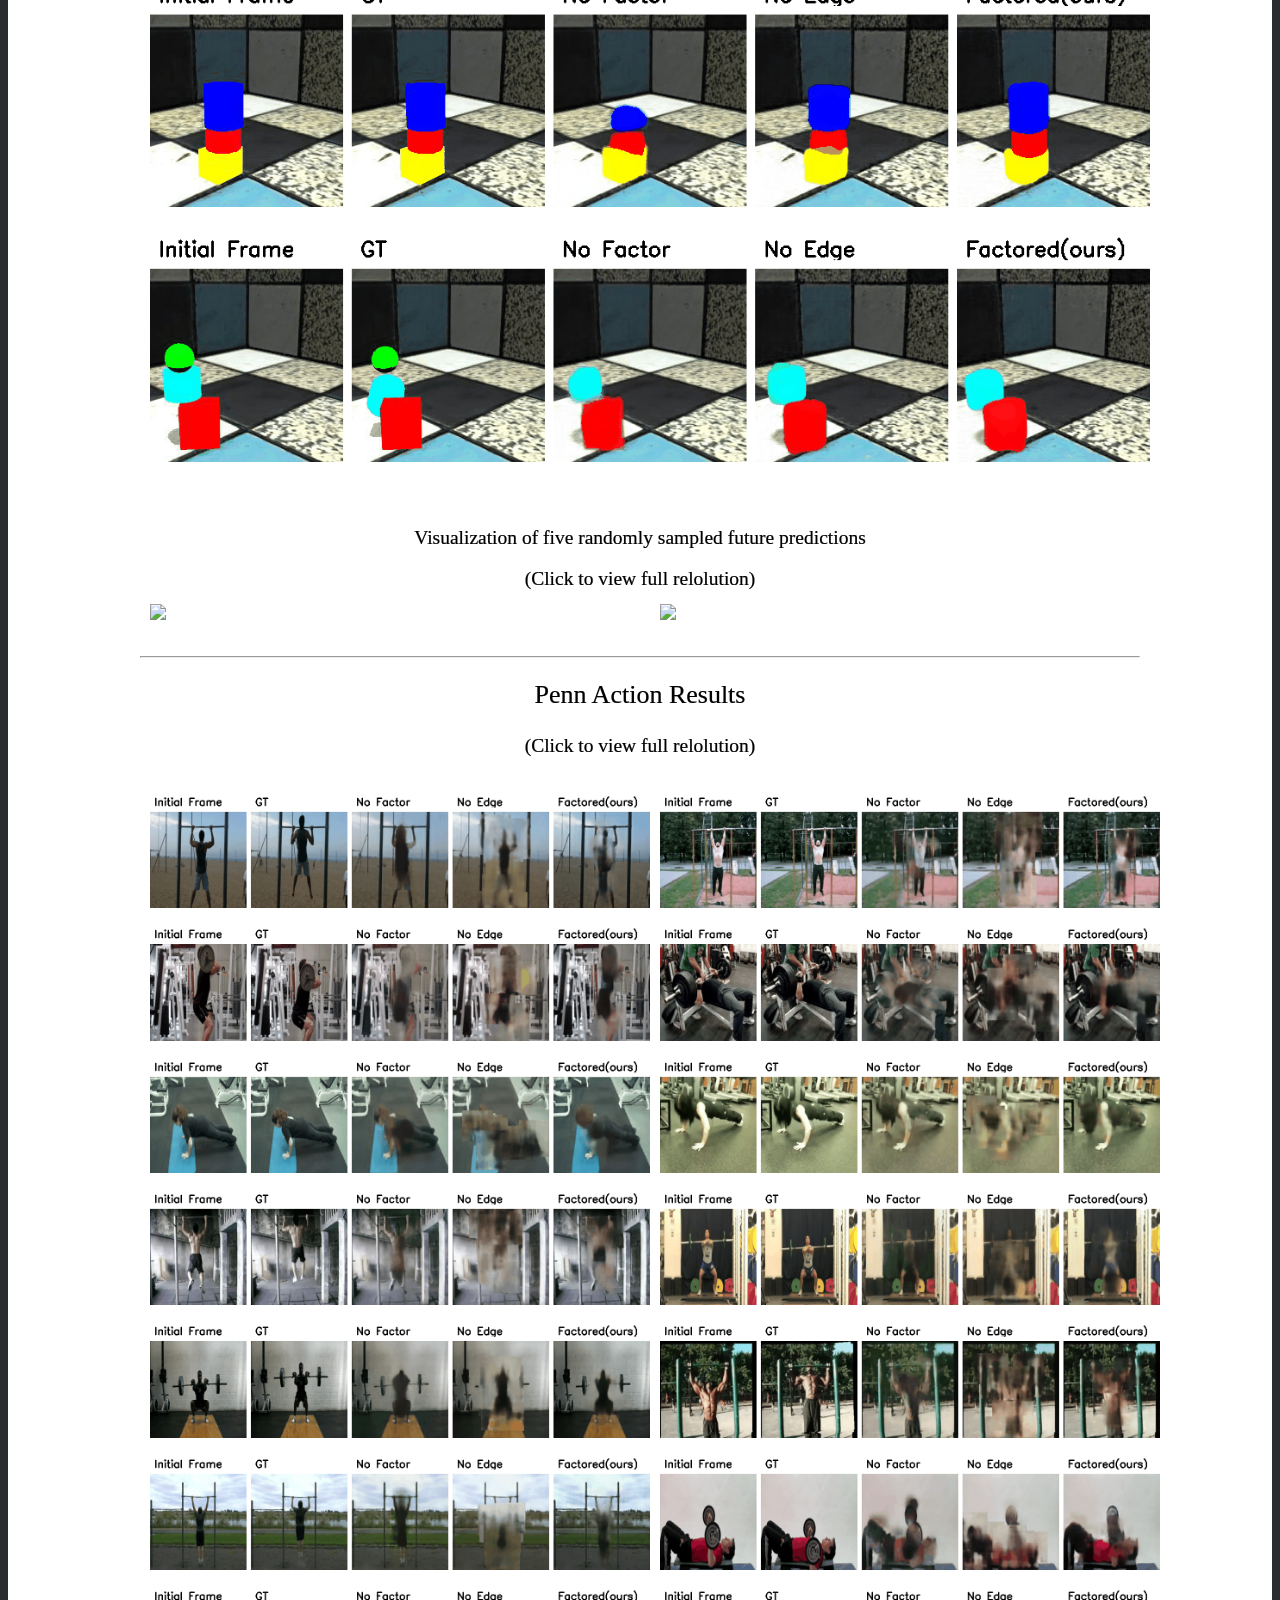
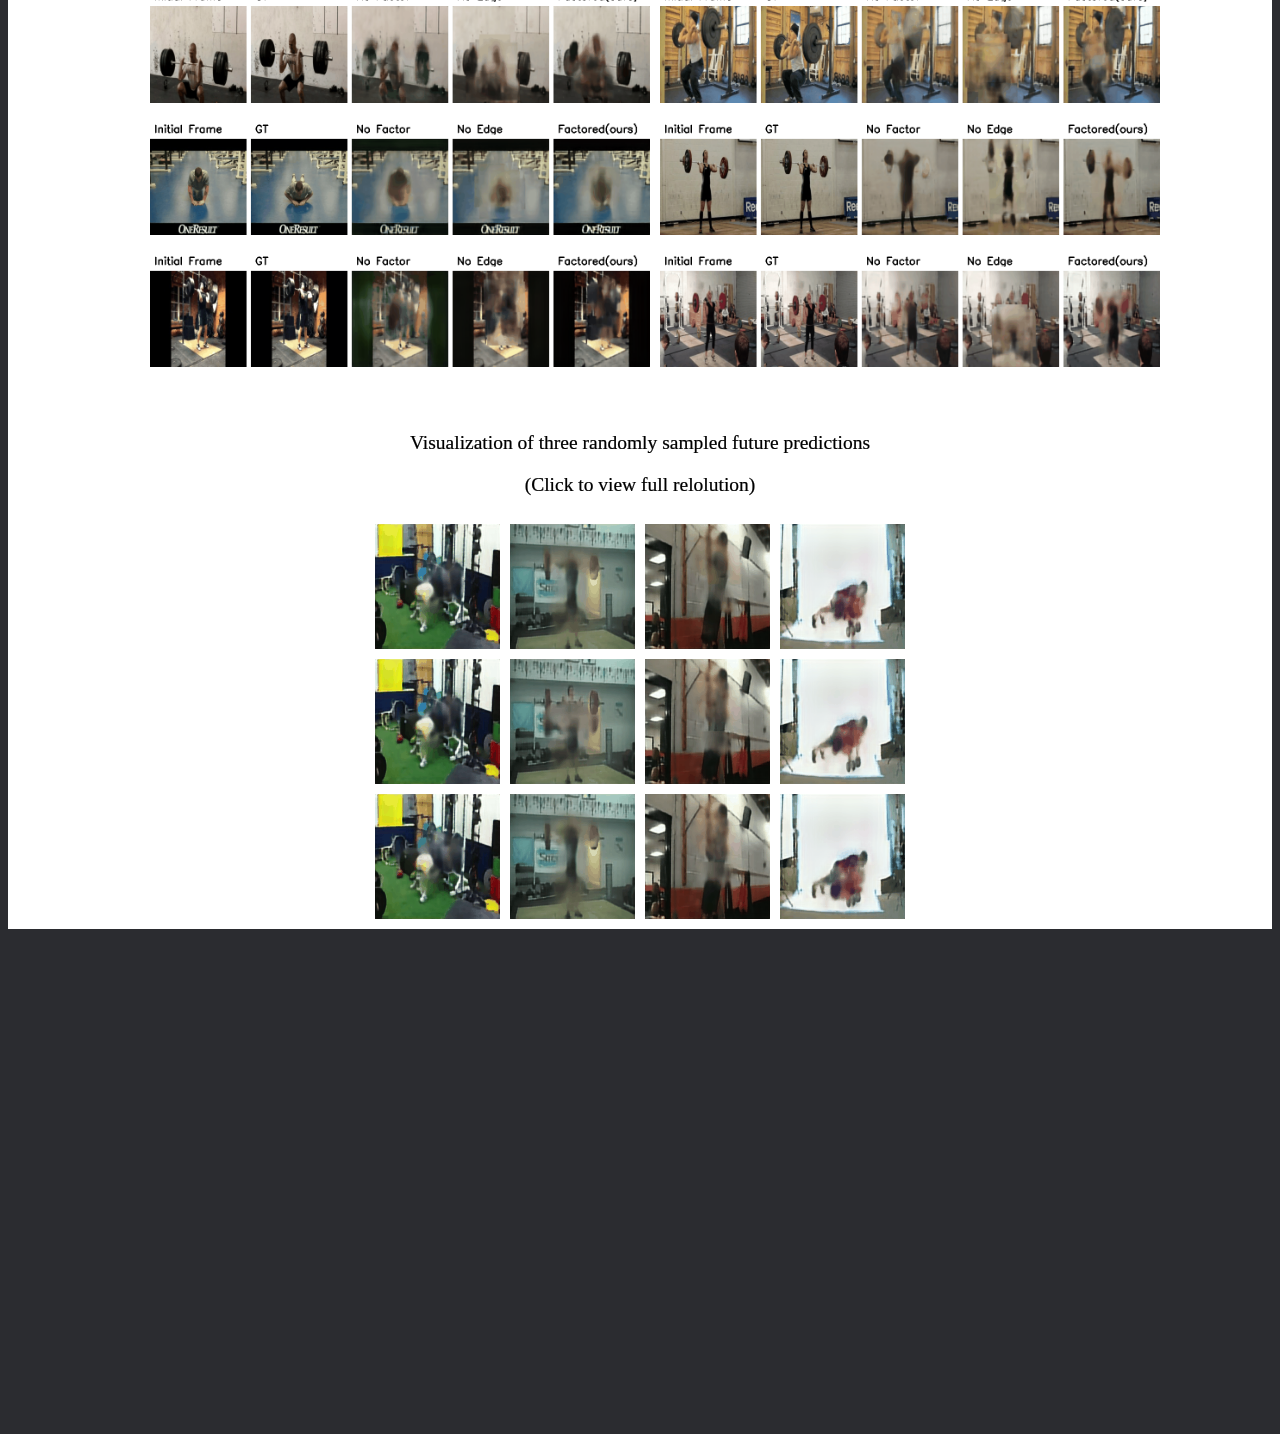
==== commit ed888f65: "okay" ====
--- a/Compositional Video Prediction.html
+++ b/Compositional Video Prediction.html
@@ -152,7 +152,7 @@
 <hr>
 
 <h1 align="center">ShapeStacks Results</h1>
-<h2 align="center">Results from Entity Predictor</h2>
+<h2 align="center">Results by Entity Predictors</h2>
 <h2 align="center">(Click to view full relolution)</h2>
 <p>
   </p><table border="0" cellspacing="10" cellpadding="0">
@@ -176,7 +176,7 @@
 </table>
 
 <br><br>
-<h2 align="center">Random Sampling 5 latents</h2>
+<h2 align="center">Visualization of five randomly sampled future predictions</h2>
 <h2 align="center">(Click to view full relolution)</h2>
 <!-- Random Sample -->
 <table border="0" cellspacing="10" cellpadding="0">
@@ -237,7 +237,7 @@
 </table>
 
 <br><br>
-<h2 align="center">Random sampling three latents</h2>
+<h2 align="center">Visualization of three randomly sampled future predictions</h2>
 <h2 align="center">(Click to view full relolution)</h2>
 <p>
   </p><table border="0" cellspacing="10" cellpadding="0" align="center">
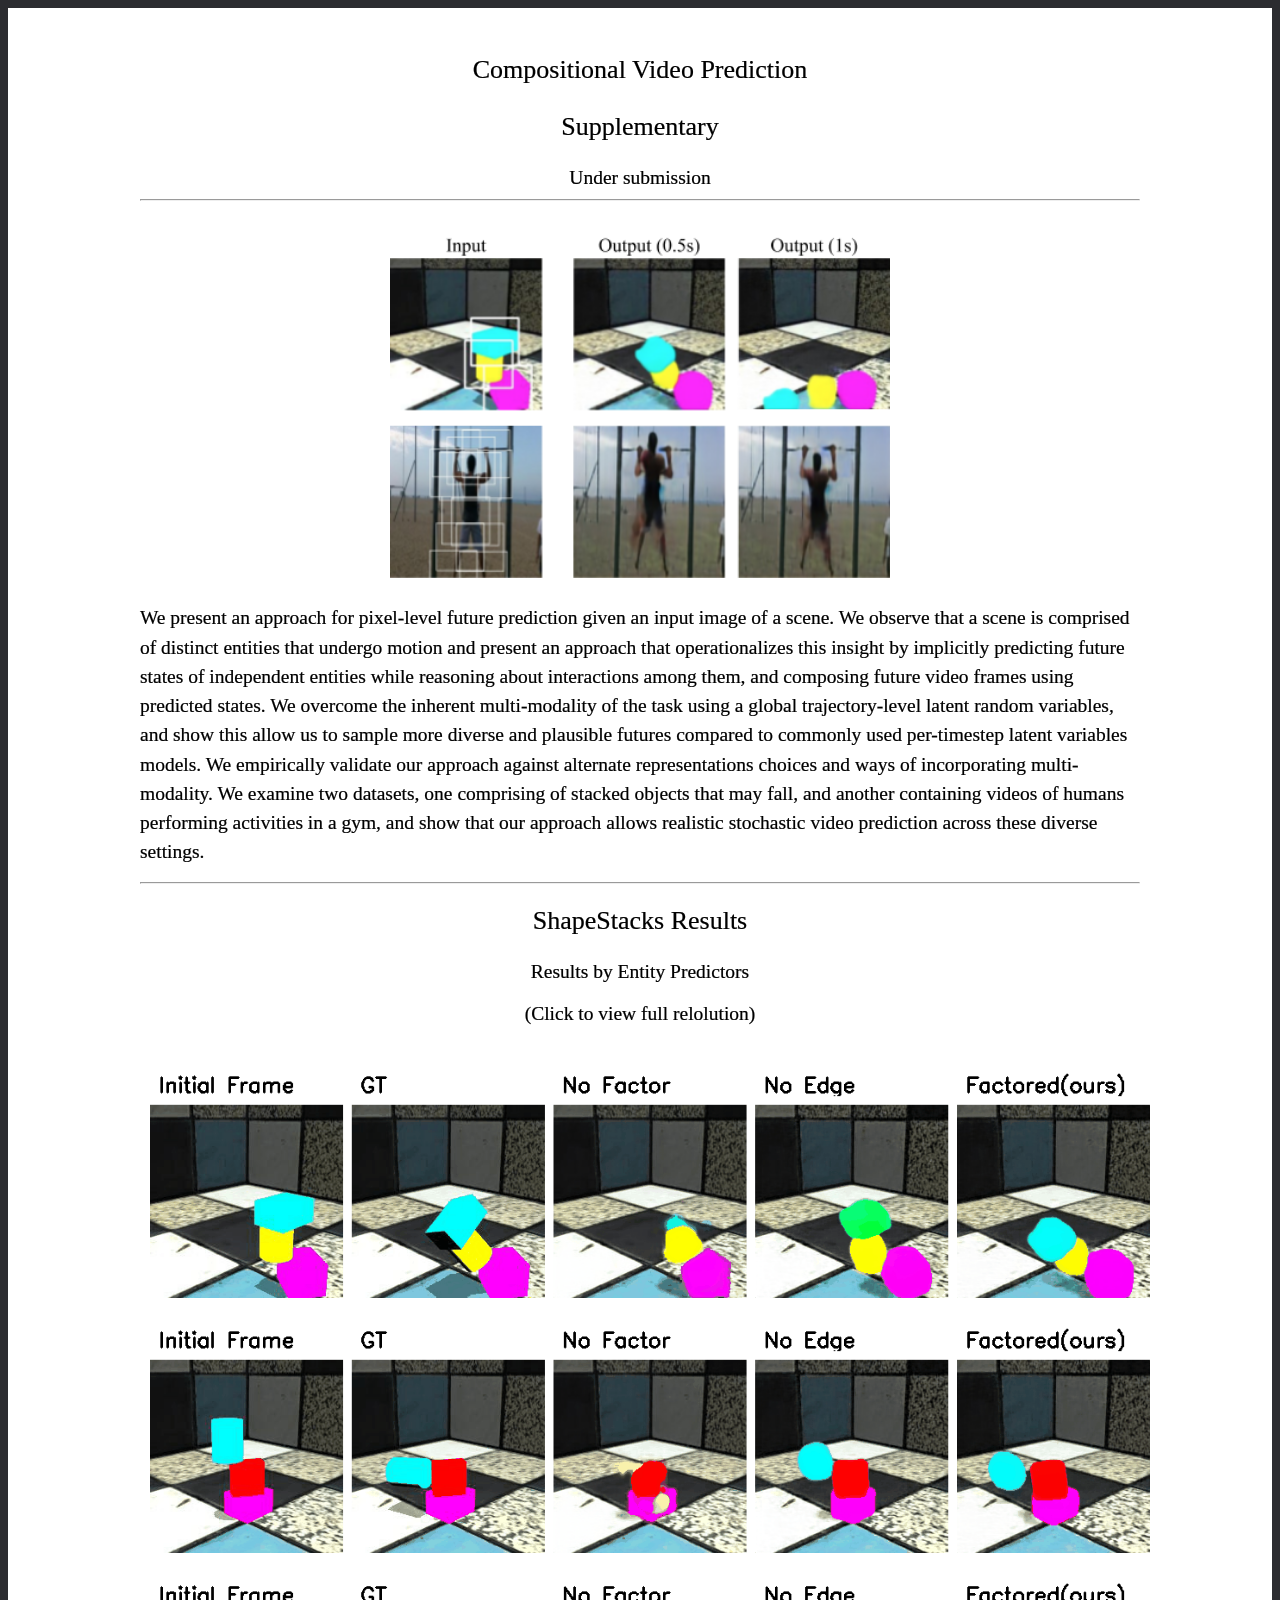
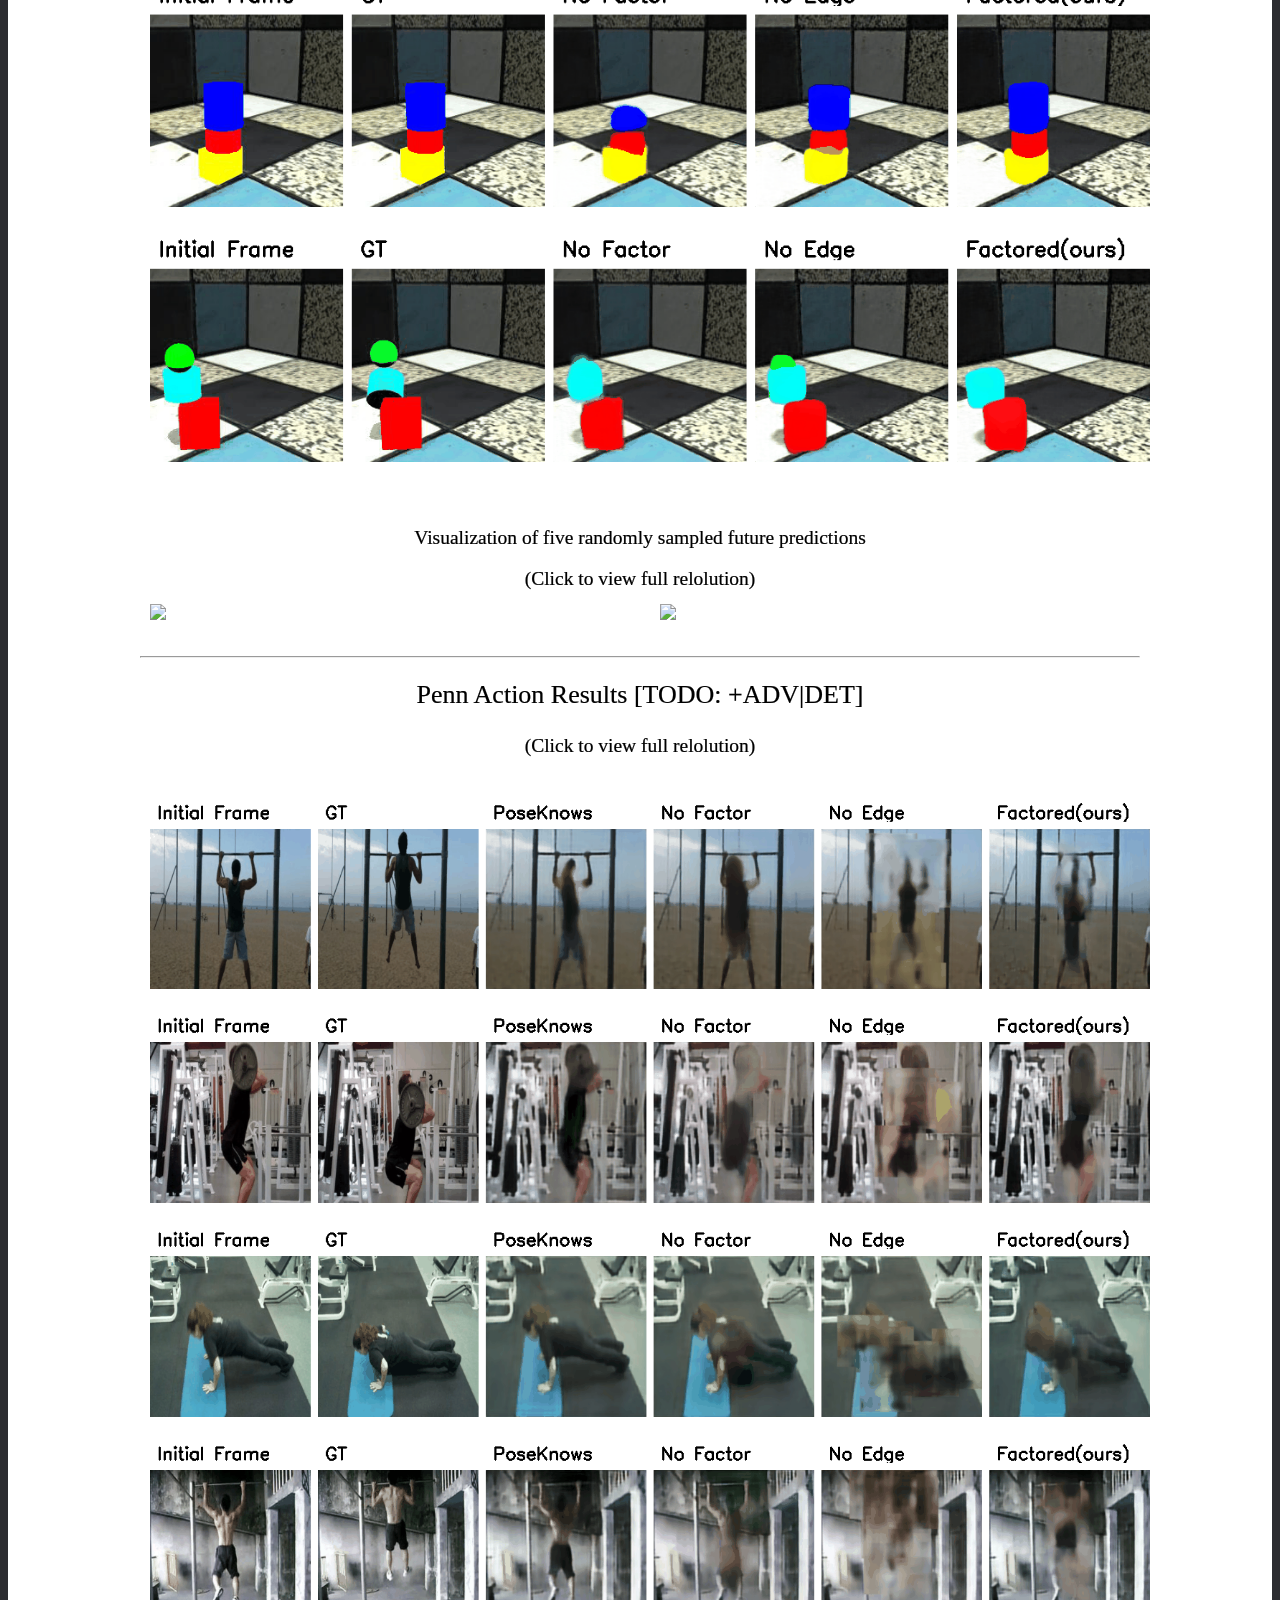
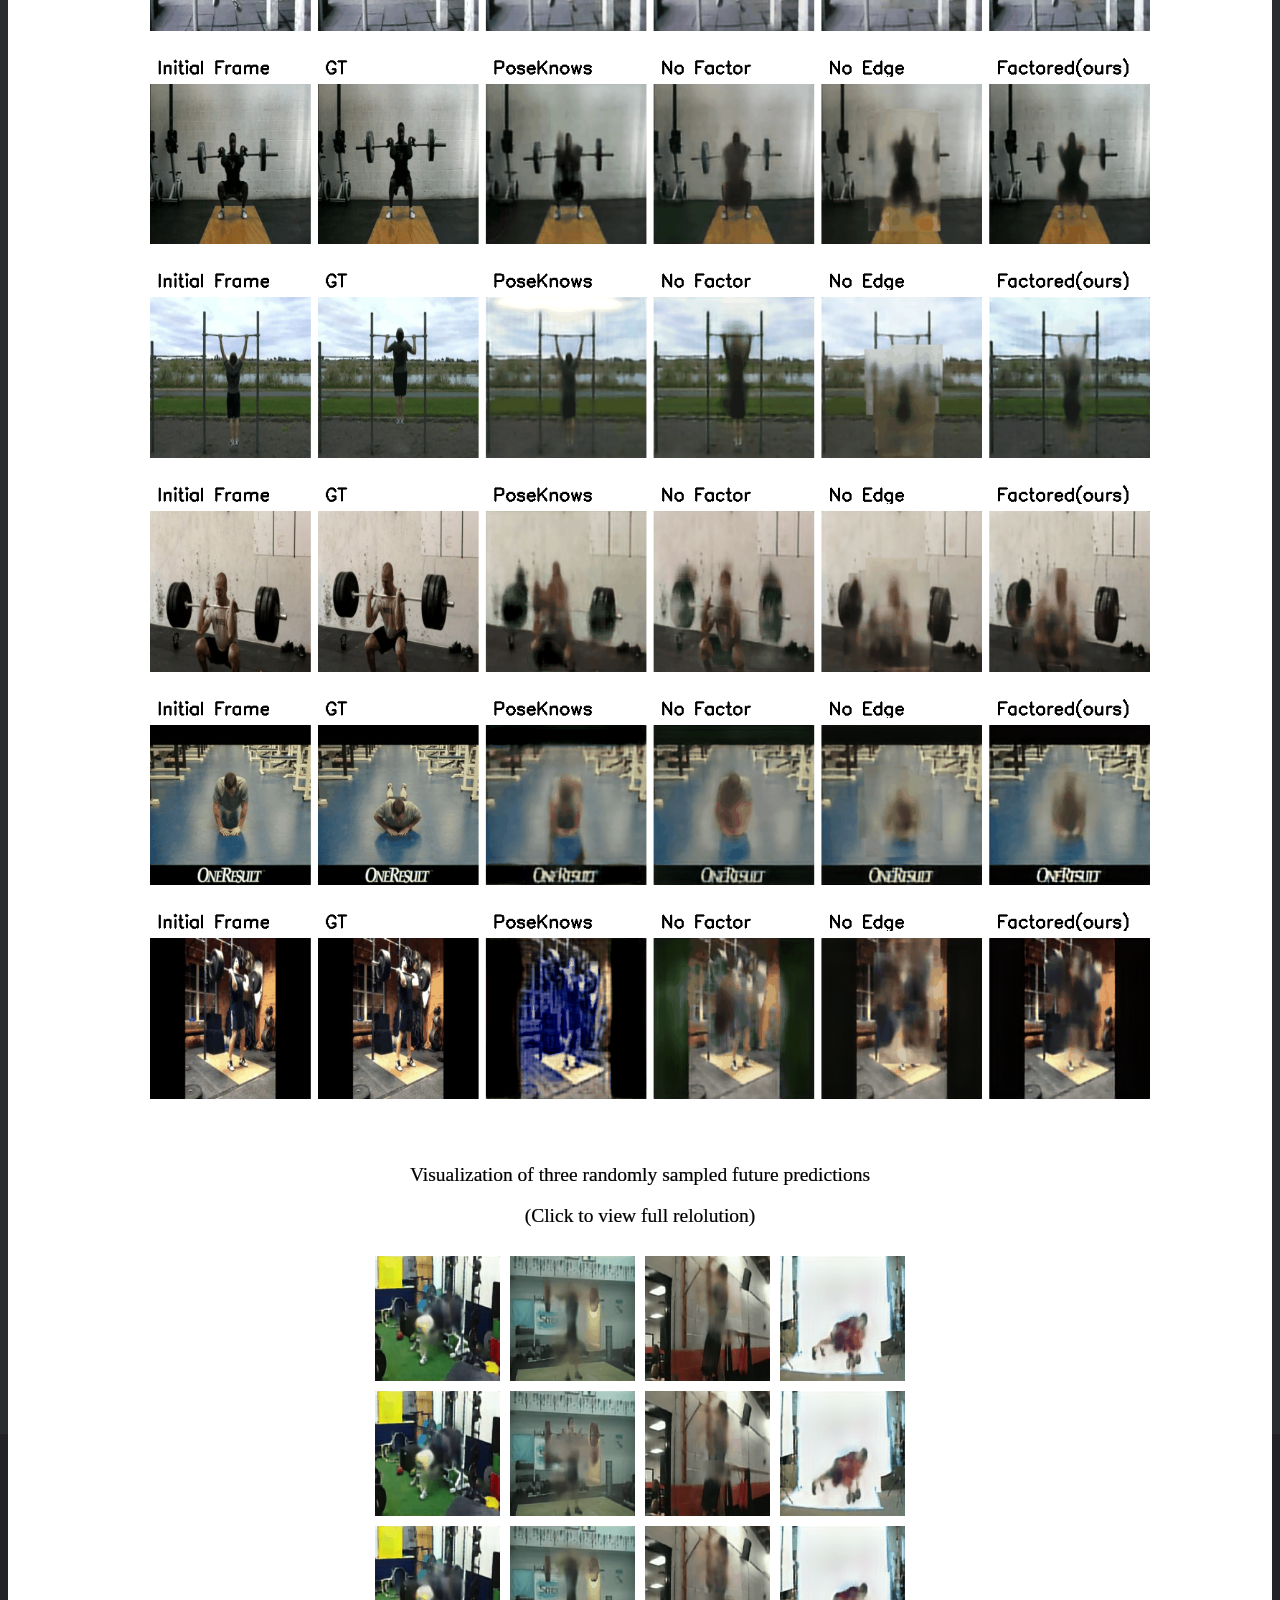
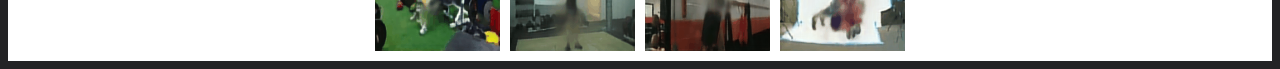
==== commit ebdce2c5: "baseline" ====
--- a/Compositional Video Prediction.html
+++ b/Compositional Video Prediction.html
@@ -190,48 +190,20 @@
 <hr>
 
 <!-- Penn -->
-<h1 align="center">Penn Action Results</h1>
+<h1 align="center">Penn Action Results [TODO: +ADV|DET]</h1>
 <h2 align="center">(Click to view full relolution)</h2>
 <p>
   </p><table border="0" cellspacing="10" cellpadding="0">
   <tbody>
-     <tr>
-  <td align="center" valign="middle"><a href="./src/gym_gif/1198.gif"><img src="./src/gym_gif/1198.gif" width="500"> </a></td>      
-  <td align="center" valign="middle"><a href="./src/gym_gif/1337.gif"><img src="./src/gym_gif/1337.gif" width="500"> </a></td>
-  </tr>
-      <tr>
-  <td align="center" valign="middle"><a href="./src/gym_gif/1866.gif"><img src="./src/gym_gif/1866.gif" width="500"> </a></td>      
-  <td align="center" valign="middle"><a href="./src/gym_gif/0459.gif"><img src="./src/gym_gif/0459.gif" width="500"> </a></td>
-  </tr>
-      <tr>
-  <td align="center" valign="middle"><a href="./src/gym_gif/1364.gif"><img src="./src/gym_gif/1364.gif" width="500"> </a></td>      
-  <td align="center" valign="middle"><a href="./src/gym_gif/1350.gif"><img src="./src/gym_gif/1350.gif" width="500"> </a></td>
-  </tr>
-      <tr>
-  <td align="center" valign="middle"><a href="./src/gym_gif/1210.gif"><img src="./src/gym_gif/1210.gif" width="500"> </a></td>      
-  <td align="center" valign="middle"><a href="./src/gym_gif/1745.gif"><img src="./src/gym_gif/1745.gif" width="500"> </a></td>
-  </tr>
-      <tr>
-  <td align="center" valign="middle"><a href="./src/gym_gif/1783.gif"><img src="./src/gym_gif/1783.gif" width="500"> </a></td>      
-  <td align="center" valign="middle"><a href="./src/gym_gif/1238.gif"><img src="./src/gym_gif/1238.gif" width="500"> </a></td>
-  </tr>
-      <tr>
-  <td align="center" valign="middle"><a href="./src/gym_gif/1271.gif"><img src="./src/gym_gif/1271.gif" width="500"> </a></td>      
-  <td align="center" valign="middle"><a href="./src/gym_gif/0344.gif"><img src="./src/gym_gif/0344.gif" width="500"> </a></td>
-  </tr>
-      <tr>
-  <td align="center" valign="middle"><a href="./src/gym_gif/1680.gif"><img src="./src/gym_gif/1680.gif" width="500"> </a></td>      
-  <td align="center" valign="middle"><a href="./src/gym_gif/1698.gif"><img src="./src/gym_gif/1698.gif" width="500"> </a></td>
-  </tr>
-      <tr>
-  <td align="center" valign="middle"><a href="./src/gym_gif/1508.gif"><img src="./src/gym_gif/1508.gif" width="500"> </a></td>      
-  <td align="center" valign="middle"><a href="./src/gym_gif/0728.gif"><img src="./src/gym_gif/0728.gif" width="500"> </a></td>
-  </tr>
-      <tr>
-  <td align="center" valign="middle"><a href="./src/gym_gif/0725.gif"><img src="./src/gym_gif/0725.gif" width="500"> </a></td>      
-  <td align="center" valign="middle"><a href="./src/gym_gif/0732.gif"><img src="./src/gym_gif/0732.gif" width="500"> </a></td>
-  </tr>
-  
+  <tr><td><a href="./src/gym_bs_gif/1198.gif"><img src="./src/gym_bs_gif/1198.gif" width="1000"> </a></td></tr>
+  <tr><td><a href="./src/gym_bs_gif/1866.gif"><img src="./src/gym_bs_gif/1866.gif" width="1000"> </a></td></tr>
+  <tr><td><a href="./src/gym_bs_gif/1364.gif"><img src="./src/gym_bs_gif/1364.gif" width="1000"> </a></td></tr>
+  <tr><td><a href="./src/gym_bs_gif/1210.gif"><img src="./src/gym_bs_gif/1210.gif" width="1000"> </a></td></tr>
+  <tr><td><a href="./src/gym_bs_gif/1783.gif"><img src="./src/gym_bs_gif/1783.gif" width="1000"> </a></td></tr>
+  <tr><td><a href="./src/gym_bs_gif/1271.gif"><img src="./src/gym_bs_gif/1271.gif" width="1000"> </a></td></tr>
+  <tr><td><a href="./src/gym_bs_gif/1680.gif"><img src="./src/gym_bs_gif/1680.gif" width="1000"> </a></td></tr>
+  <tr><td><a href="./src/gym_bs_gif/1508.gif"><img src="./src/gym_bs_gif/1508.gif" width="1000"> </a></td></tr>
+  <tr><td><a href="./src/gym_bs_gif/0725.gif"><img src="./src/gym_bs_gif/0725.gif" width="1000"> </a></td></tr>  
 
 </tbody>
 </table>
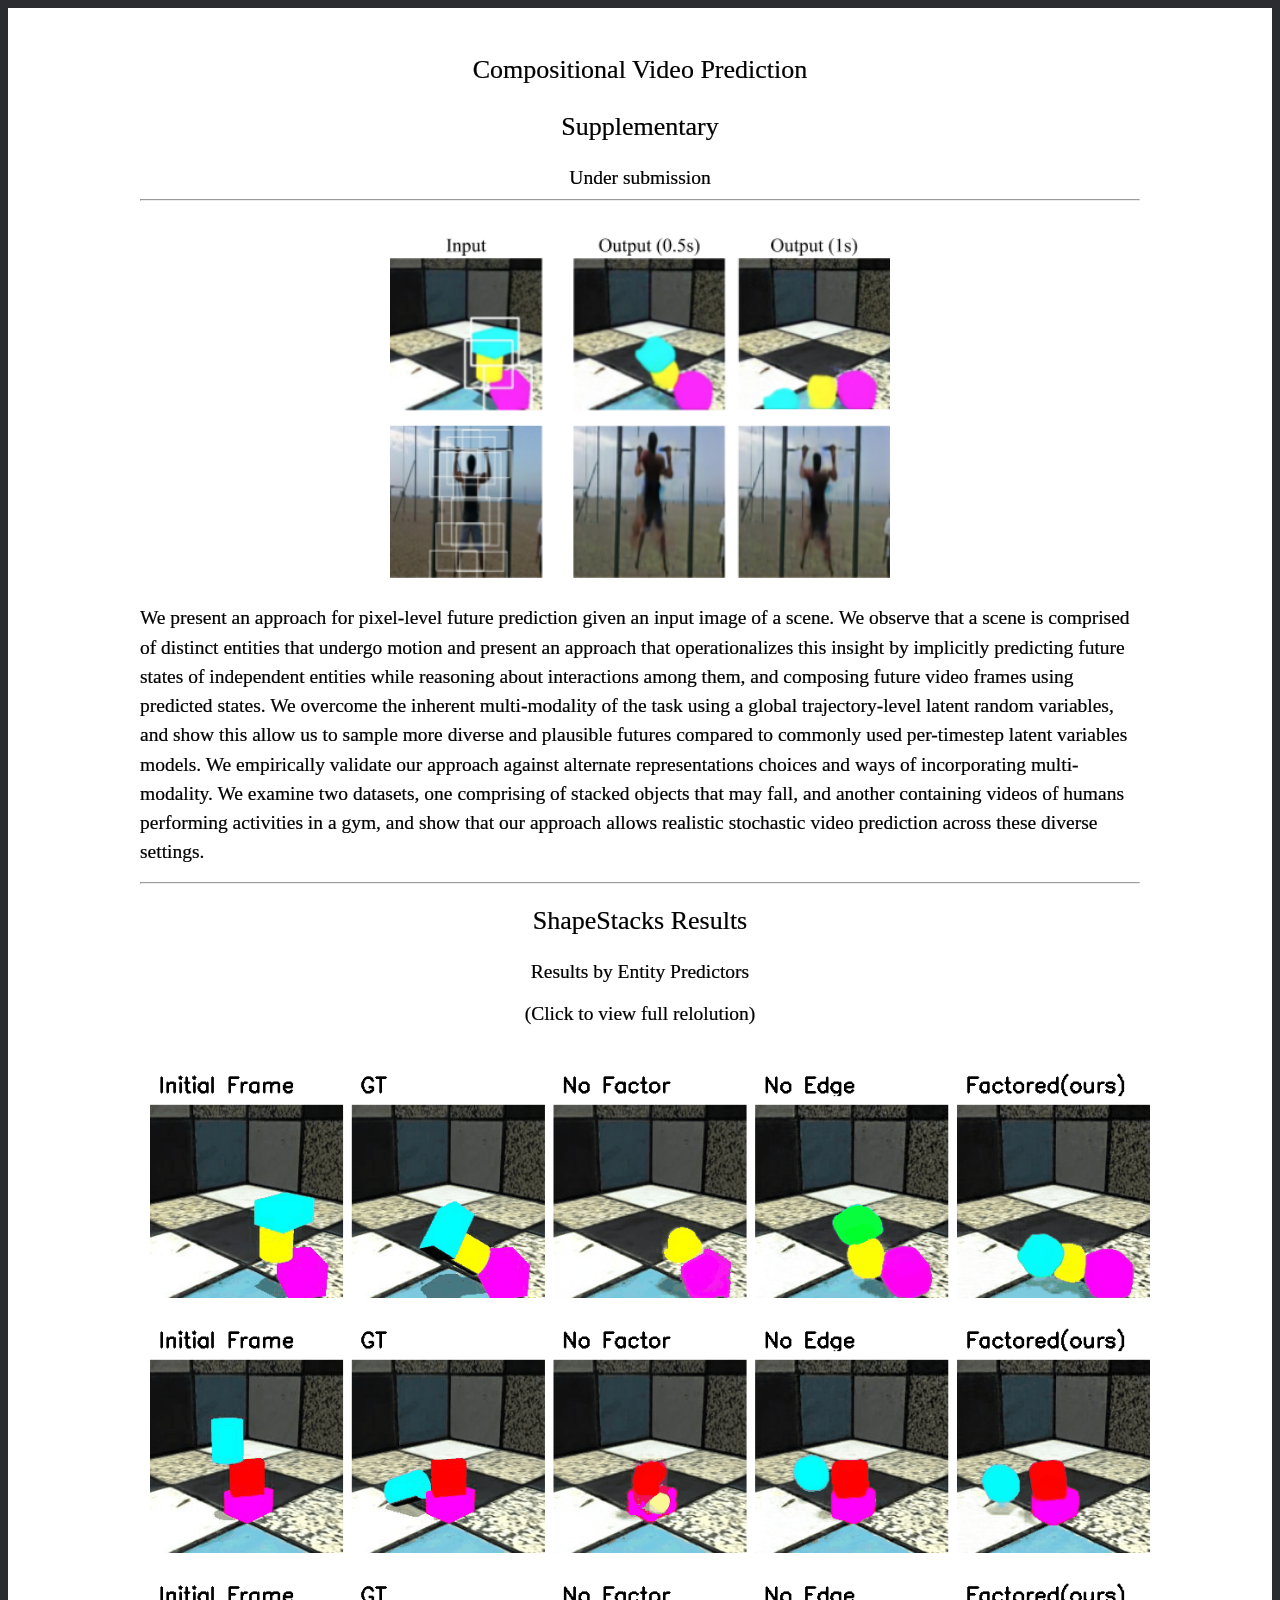
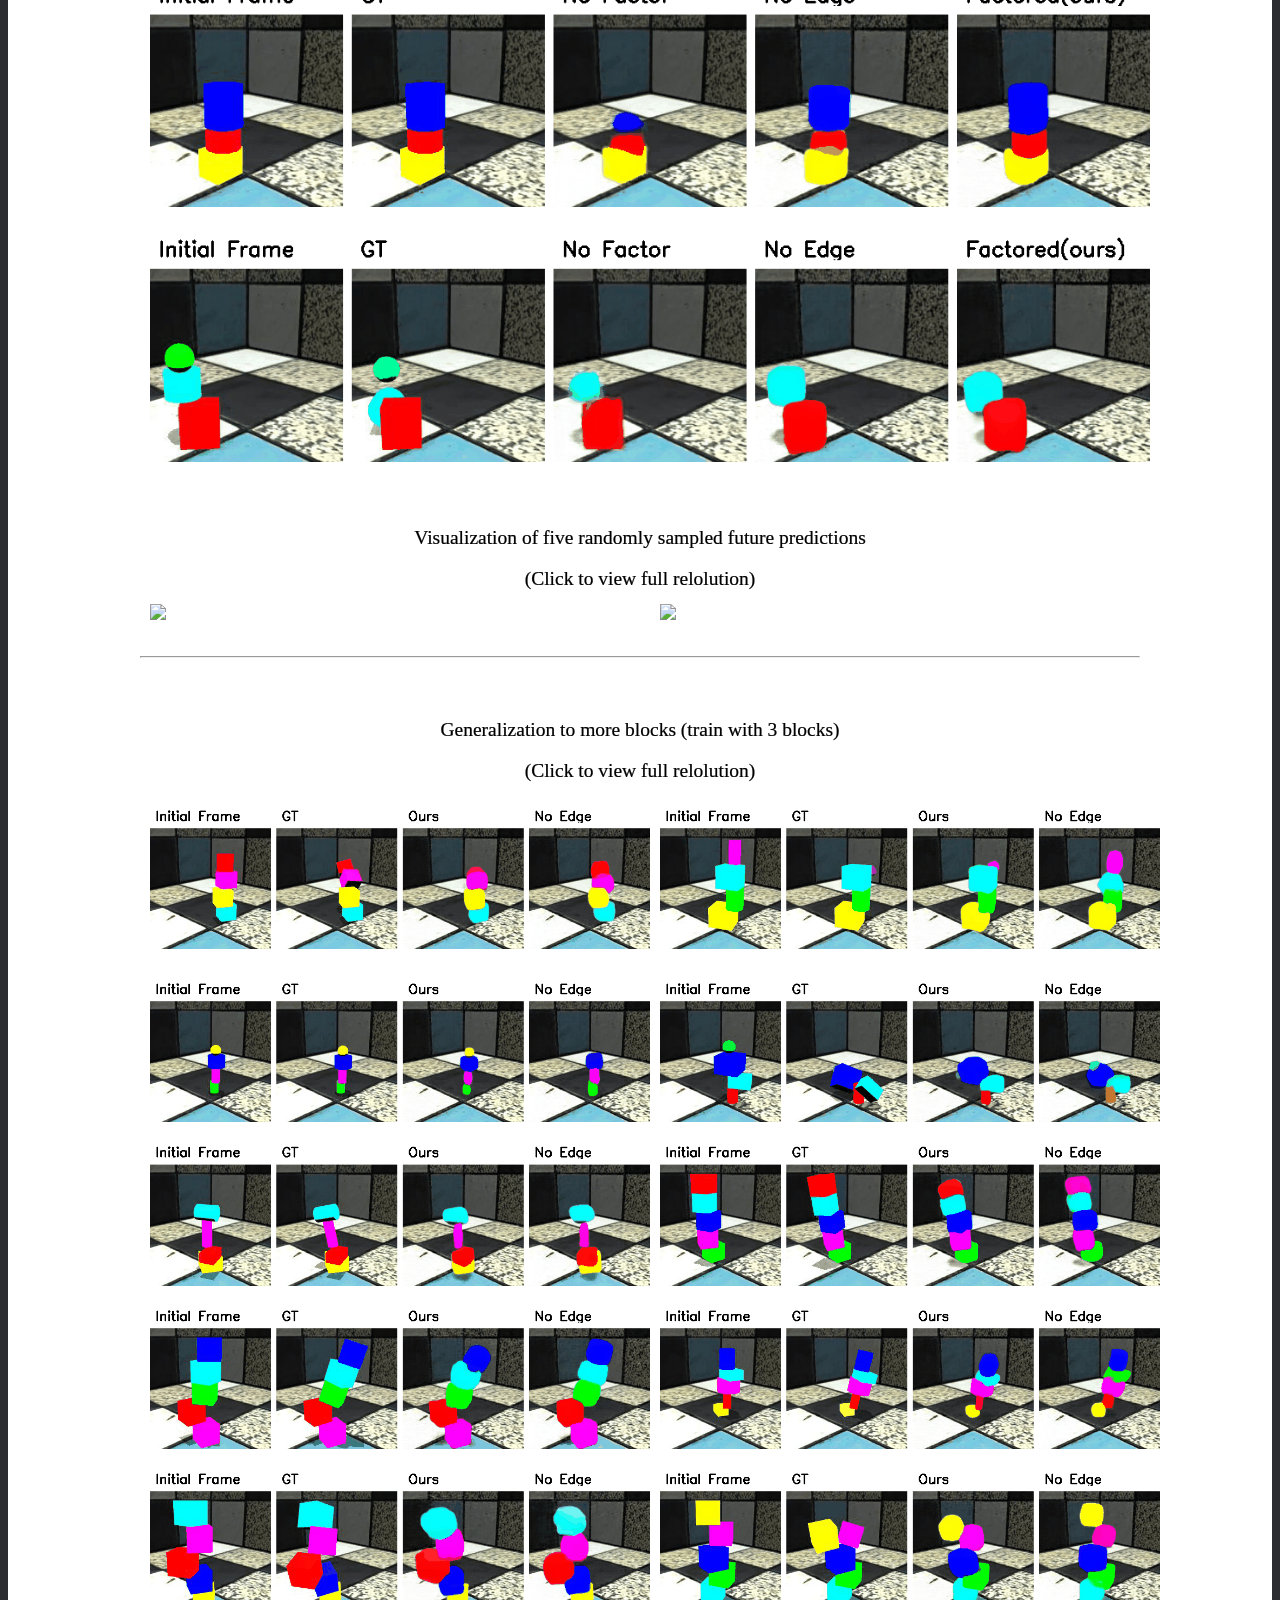
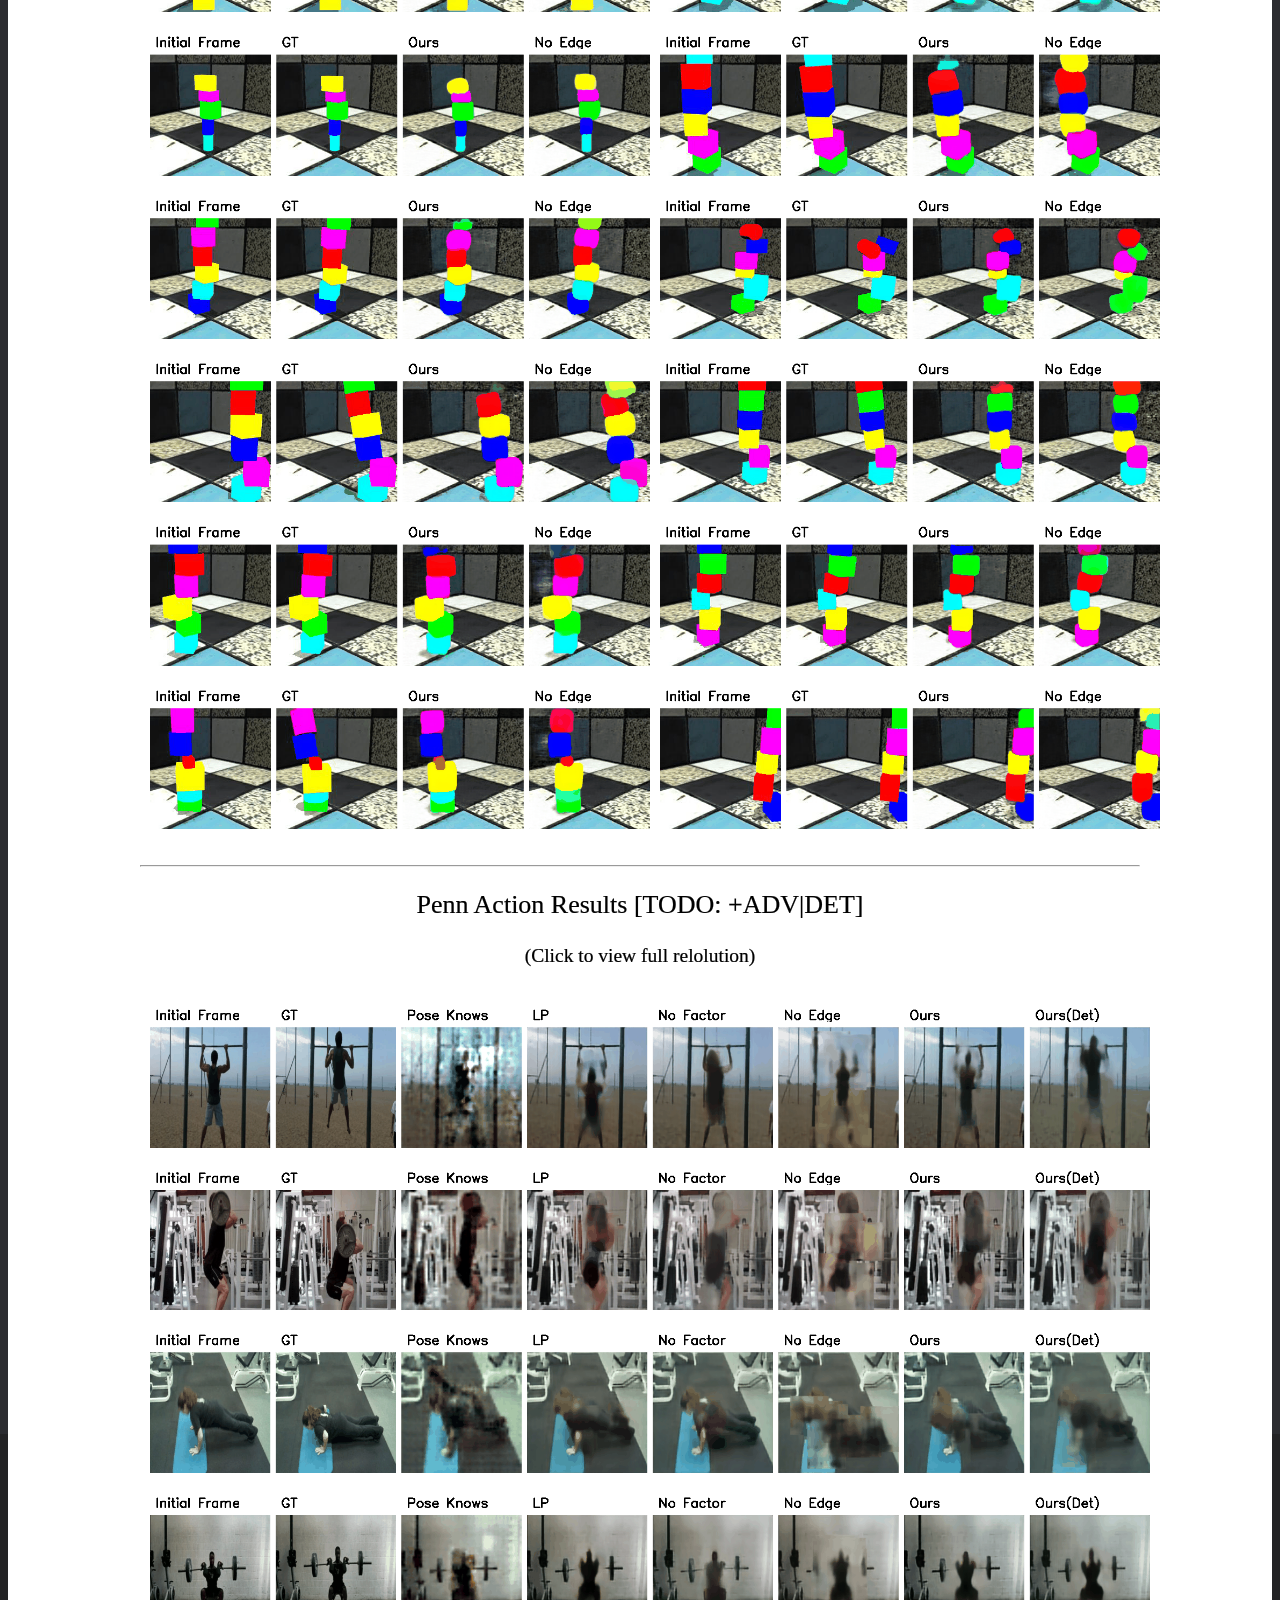
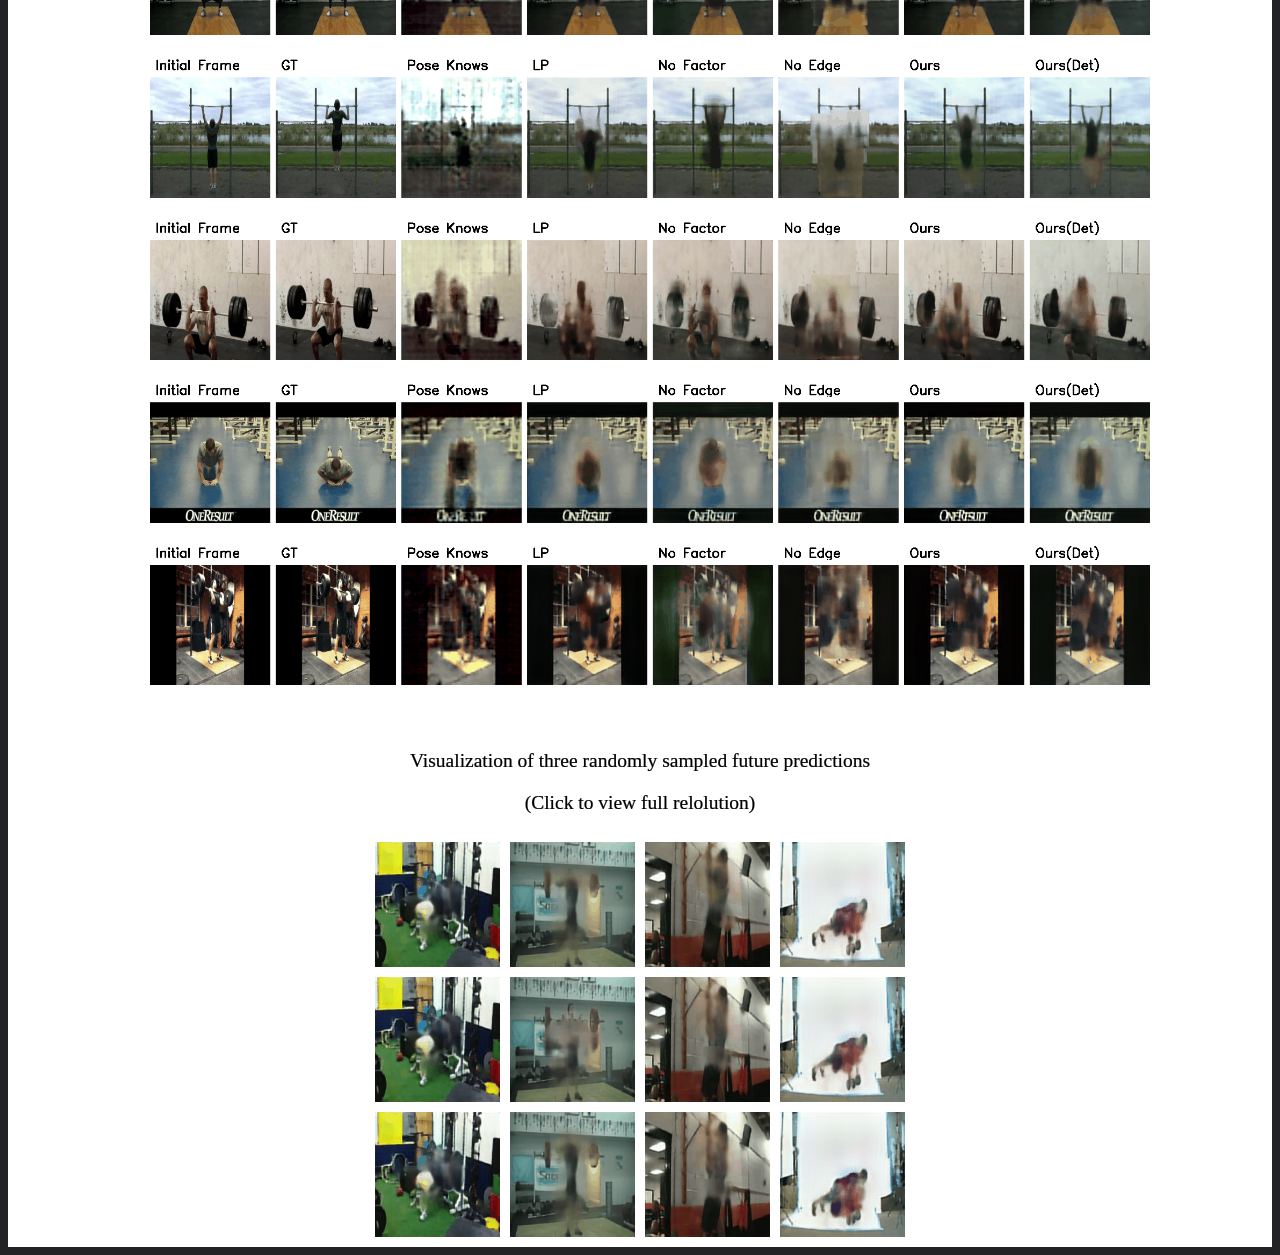
==== commit 0e9ec6f0: "num blocks" ====
--- a/Compositional Video Prediction.html
+++ b/Compositional Video Prediction.html
@@ -189,6 +189,62 @@
 <br>
 <hr>
 
+
+<br><br>
+<h2 align="center">Generalization to more blocks (train with 3 blocks)</h2>
+<h2 align="center">(Click to view full relolution)</h2>
+<!-- Random Sample -->
+<table border="0" cellspacing="10" cellpadding="0">
+  <tbody>  
+    <tr>
+  <td align="center" valign="middle"><a href="./src/ss_num/env_blocks-easy-h=4-vcom=2-vpsf=0-v=1.gif"><img src="./src/ss_num/env_blocks-easy-h=4-vcom=2-vpsf=0-v=1.gif" width="500"> </a></td>      
+  <td align="center" valign="middle"><a href="./src/ss_num/env_ccs-hard-h=4-vcom=3-vpsf=0-v=170.gif"><img src="./src/ss_num/env_ccs-hard-h=4-vcom=3-vpsf=0-v=170.gif" width="500"> </a></td>
+  </tr>
+      <tr>
+  </tr>
+      <tr>
+  <td align="center" valign="middle"><a href="./src/ss_num/env_ccs-easy-h=4-vcom=1-vpsf=0-v=137.gif"><img src="./src/ss_num/env_ccs-easy-h=4-vcom=1-vpsf=0-v=137.gif" width="500"> </a></td>      
+  <td align="center" valign="middle"><a href="./src/ss_num/env_ccs-easy-h=4-vcom=2-vpsf=0-v=56.gif"><img src="./src/ss_num/env_ccs-easy-h=4-vcom=2-vpsf=0-v=56.gif" width="500"> </a></td>
+  </tr>
+      <tr>
+  <td align="center" valign="middle"><a href="./src/ss_num/env_ccs-easy-h=4-vcom=2-vpsf=0-v=114.gif"><img src="./src/ss_num/env_ccs-easy-h=4-vcom=2-vpsf=0-v=114.gif" width="500"> </a></td>      
+  <td align="center" valign="middle"><a href="./src/ss_num/env_blocks-easy-h=5-vcom=1-vpsf=0-v=23.gif"><img src="./src/ss_num/env_blocks-easy-h=5-vcom=1-vpsf=0-v=23.gif" width="500"> </a></td>
+  </tr>
+      <tr>
+  <td align="center" valign="middle"><a href="./src/ss_num/env_blocks-easy-h=5-vcom=2-vpsf=0-v=20.gif"><img src="./src/ss_num/env_blocks-easy-h=5-vcom=2-vpsf=0-v=20.gif" width="500"> </a></td>
+  <td align="center" valign="middle"><a href="./src/ss_num/env_ccs-easy-h=5-vcom=1-vpsf=0-v=40.gif"><img src="./src/ss_num/env_ccs-easy-h=5-vcom=1-vpsf=0-v=40.gif" width="500"> </a></td>      
+  </tr>
+      <tr>
+  <td align="center" valign="middle"><a href="./src/ss_num/env_blocks-hard-h=5-vcom=1-vpsf=0-v=32.gif"><img src="./src/ss_num/env_blocks-hard-h=5-vcom=1-vpsf=0-v=32.gif" width="500"> </a></td>      
+  <td align="center" valign="middle"><a href="./src/ss_num/env_blocks-hard-h=5-vcom=4-vpsf=0-v=88.gif"><img src="./src/ss_num/env_blocks-hard-h=5-vcom=4-vpsf=0-v=88.gif" width="500"> </a></td>
+  </tr>
+      <tr>
+  <td align="center" valign="middle"><a href="./src/ss_num/env_ccs-easy-h=5-vcom=3-vpsf=0-v=86.gif"><img src="./src/ss_num/env_ccs-easy-h=5-vcom=3-vpsf=0-v=86.gif" width="500"> </a></td>      
+  <td align="center" valign="middle"><a href="./src/ss_num/env_blocks-easy-h=6-vcom=1-vpsf=0-v=96.gif"><img src="./src/ss_num/env_blocks-easy-h=6-vcom=1-vpsf=0-v=96.gif" width="500"> </a></td>
+  </tr>
+      <tr>
+  <td align="center" valign="middle"><a href="./src/ss_num/env_blocks-easy-h=6-vcom=1-vpsf=0-v=93.gif"><img src="./src/ss_num/env_blocks-easy-h=6-vcom=1-vpsf=0-v=93.gif" width="500"> </a></td>      
+  <td align="center" valign="middle"><a href="./src/ss_num/env_ccs-hard-h=6-vcom=5-vpsf=0-v=113.gif"><img src="./src/ss_num/env_ccs-hard-h=6-vcom=5-vpsf=0-v=113.gif" width="500"> </a></td>      
+  </tr>
+      <tr>
+  <td align="center" valign="middle"><a href="./src/ss_num/env_blocks-easy-h=6-vcom=2-vpsf=0-v=58.gif"><img src="./src/ss_num/env_blocks-easy-h=6-vcom=2-vpsf=0-v=58.gif" width="500"> </a></td>      
+  <td align="center" valign="middle"><a href="./src/ss_num/env_blocks-easy-h=6-vcom=2-vpsf=0-v=68.gif"><img src="./src/ss_num/env_blocks-easy-h=6-vcom=2-vpsf=0-v=68.gif" width="500"> </a></td>
+  </tr>
+      <tr>
+  <td align="center" valign="middle"><a href="./src/ss_num/env_blocks-easy-h=6-vcom=3-vpsf=0-v=56.gif"><img src="./src/ss_num/env_blocks-easy-h=6-vcom=3-vpsf=0-v=56.gif" width="500"> </a></td>      
+  <td align="center" valign="middle"><a href="./src/ss_num/env_blocks-easy-h=6-vcom=3-vpsf=0-v=47.gif"><img src="./src/ss_num/env_blocks-easy-h=6-vcom=3-vpsf=0-v=47.gif" width="500"> </a></td>
+  </tr>
+      <tr>
+  <td align="center" valign="middle"><a href="./src/ss_num/env_ccs-easy-h=6-vcom=4-vpsf=0-v=112.gif"><img src="./src/ss_num/env_ccs-easy-h=6-vcom=4-vpsf=0-v=112.gif" width="500"> </a></td>
+  <td align="center" valign="middle"><a href="./src/ss_num/env_ccs-hard-h=6-vcom=5-vpsf=0-v=67.gif"><img src="./src/ss_num/env_ccs-hard-h=6-vcom=5-vpsf=0-v=67.gif" width="500"> </a></td>
+  </tr>
+
+
+</tbody></table>
+<br>
+<hr>
+
+
 <!-- Penn -->
 <h1 align="center">Penn Action Results [TODO: +ADV|DET]</h1>
 <h2 align="center">(Click to view full relolution)</h2>
@@ -198,8 +254,8 @@
   <tr><td><a href="./src/gym_bs_gif/1198.gif"><img src="./src/gym_bs_gif/1198.gif" width="1000"> </a></td></tr>
   <tr><td><a href="./src/gym_bs_gif/1866.gif"><img src="./src/gym_bs_gif/1866.gif" width="1000"> </a></td></tr>
   <tr><td><a href="./src/gym_bs_gif/1364.gif"><img src="./src/gym_bs_gif/1364.gif" width="1000"> </a></td></tr>
-  <tr><td><a href="./src/gym_bs_gif/1210.gif"><img src="./src/gym_bs_gif/1210.gif" width="1000"> </a></td></tr>
-  <tr><td><a href="./src/gym_bs_gif/1783.gif"><img src="./src/gym_bs_gif/1783.gif" width="1000"> </a></td></tr>
+  <!-- <tr><td><a href="./src/gym_bs_gif/1210.gif"><img src="./src/gym_bs_gif/1210.gif" width="1000"> </a></td></tr>
+   --><tr><td><a href="./src/gym_bs_gif/1783.gif"><img src="./src/gym_bs_gif/1783.gif" width="1000"> </a></td></tr>
   <tr><td><a href="./src/gym_bs_gif/1271.gif"><img src="./src/gym_bs_gif/1271.gif" width="1000"> </a></td></tr>
   <tr><td><a href="./src/gym_bs_gif/1680.gif"><img src="./src/gym_bs_gif/1680.gif" width="1000"> </a></td></tr>
   <tr><td><a href="./src/gym_bs_gif/1508.gif"><img src="./src/gym_bs_gif/1508.gif" width="1000"> </a></td></tr>
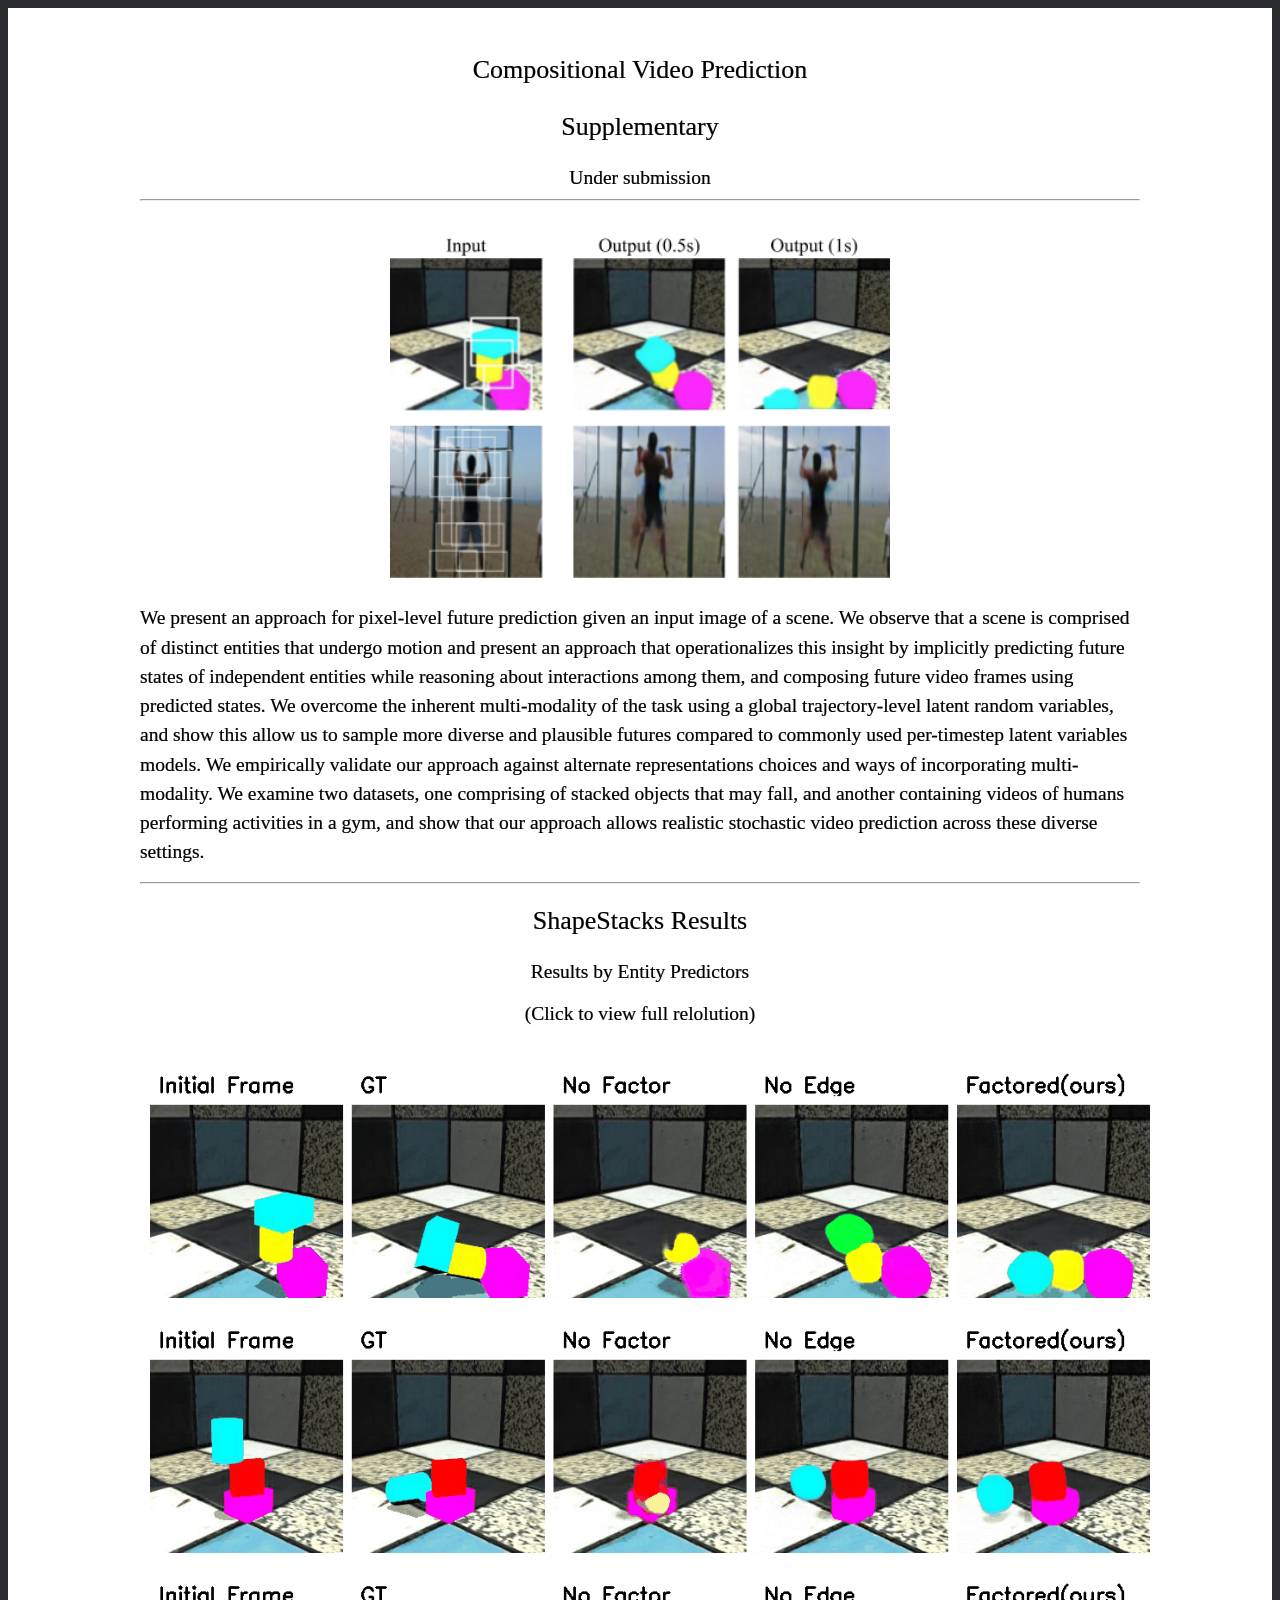
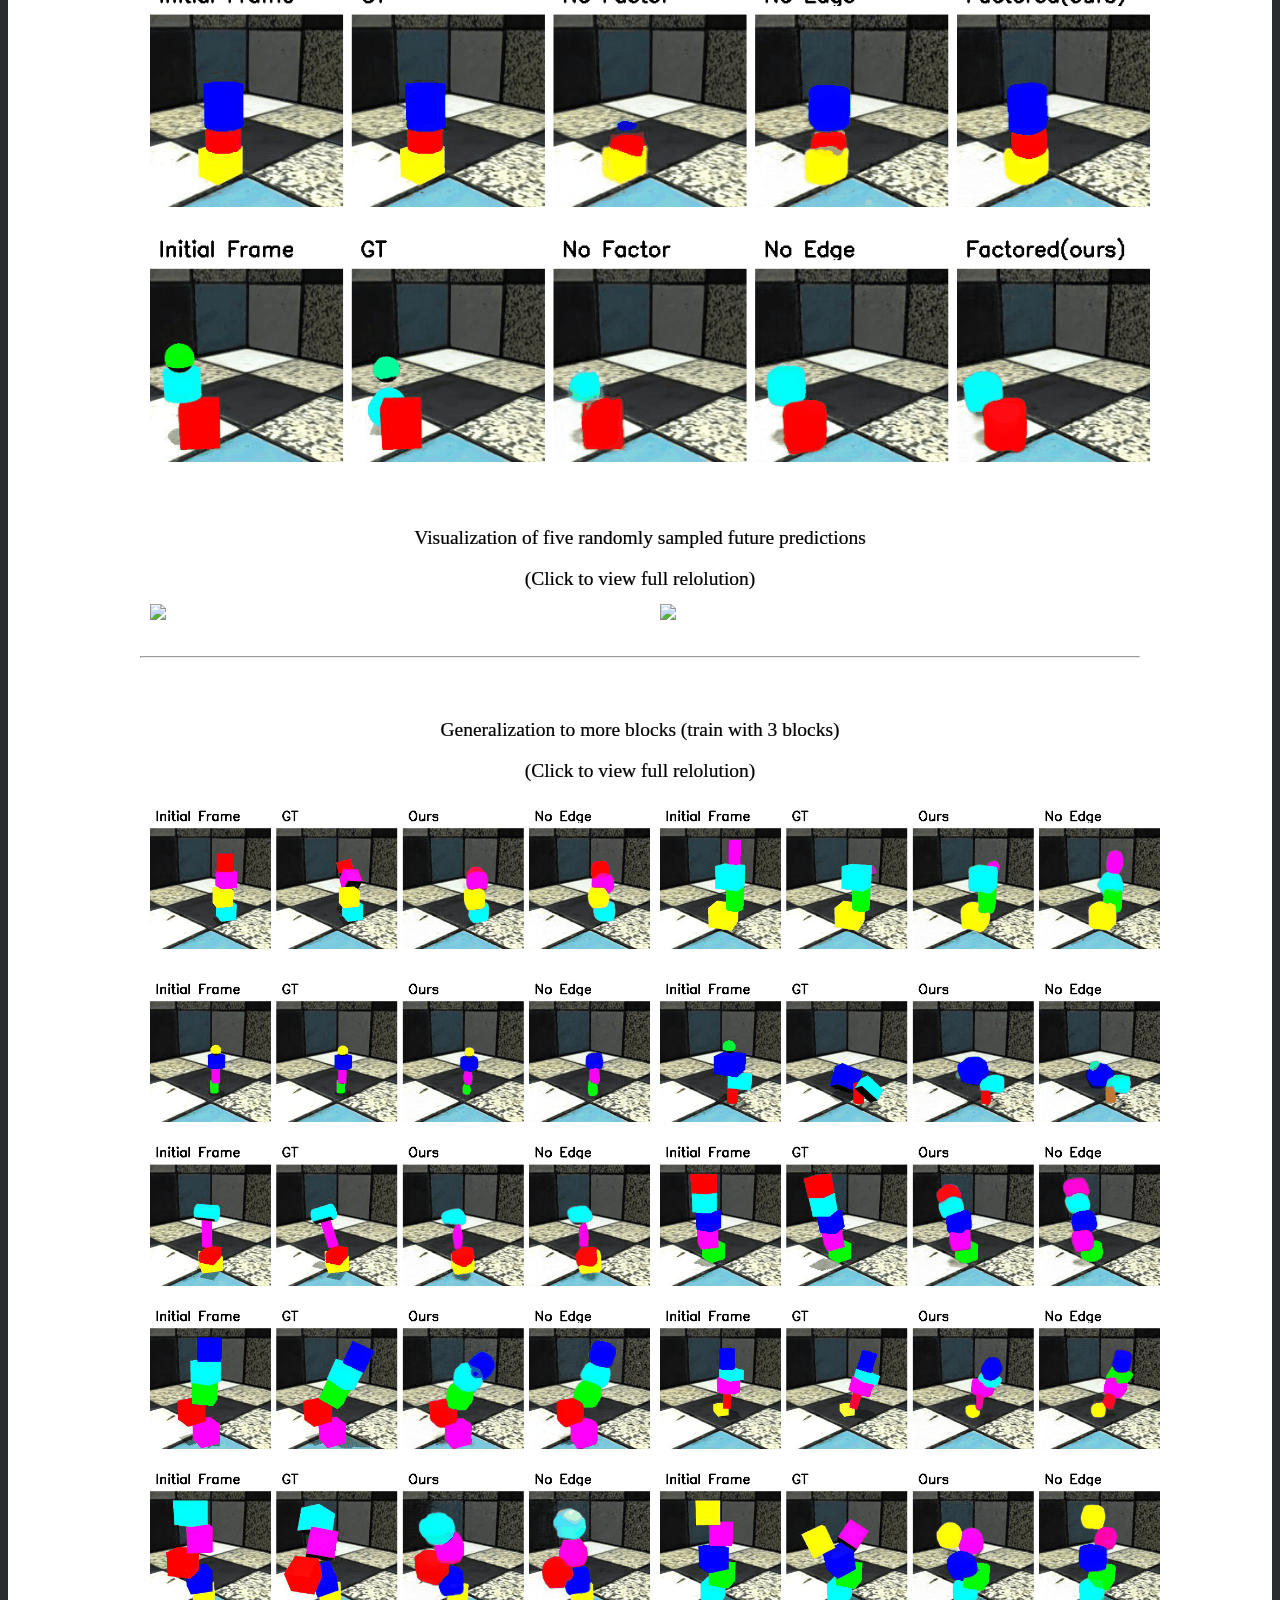
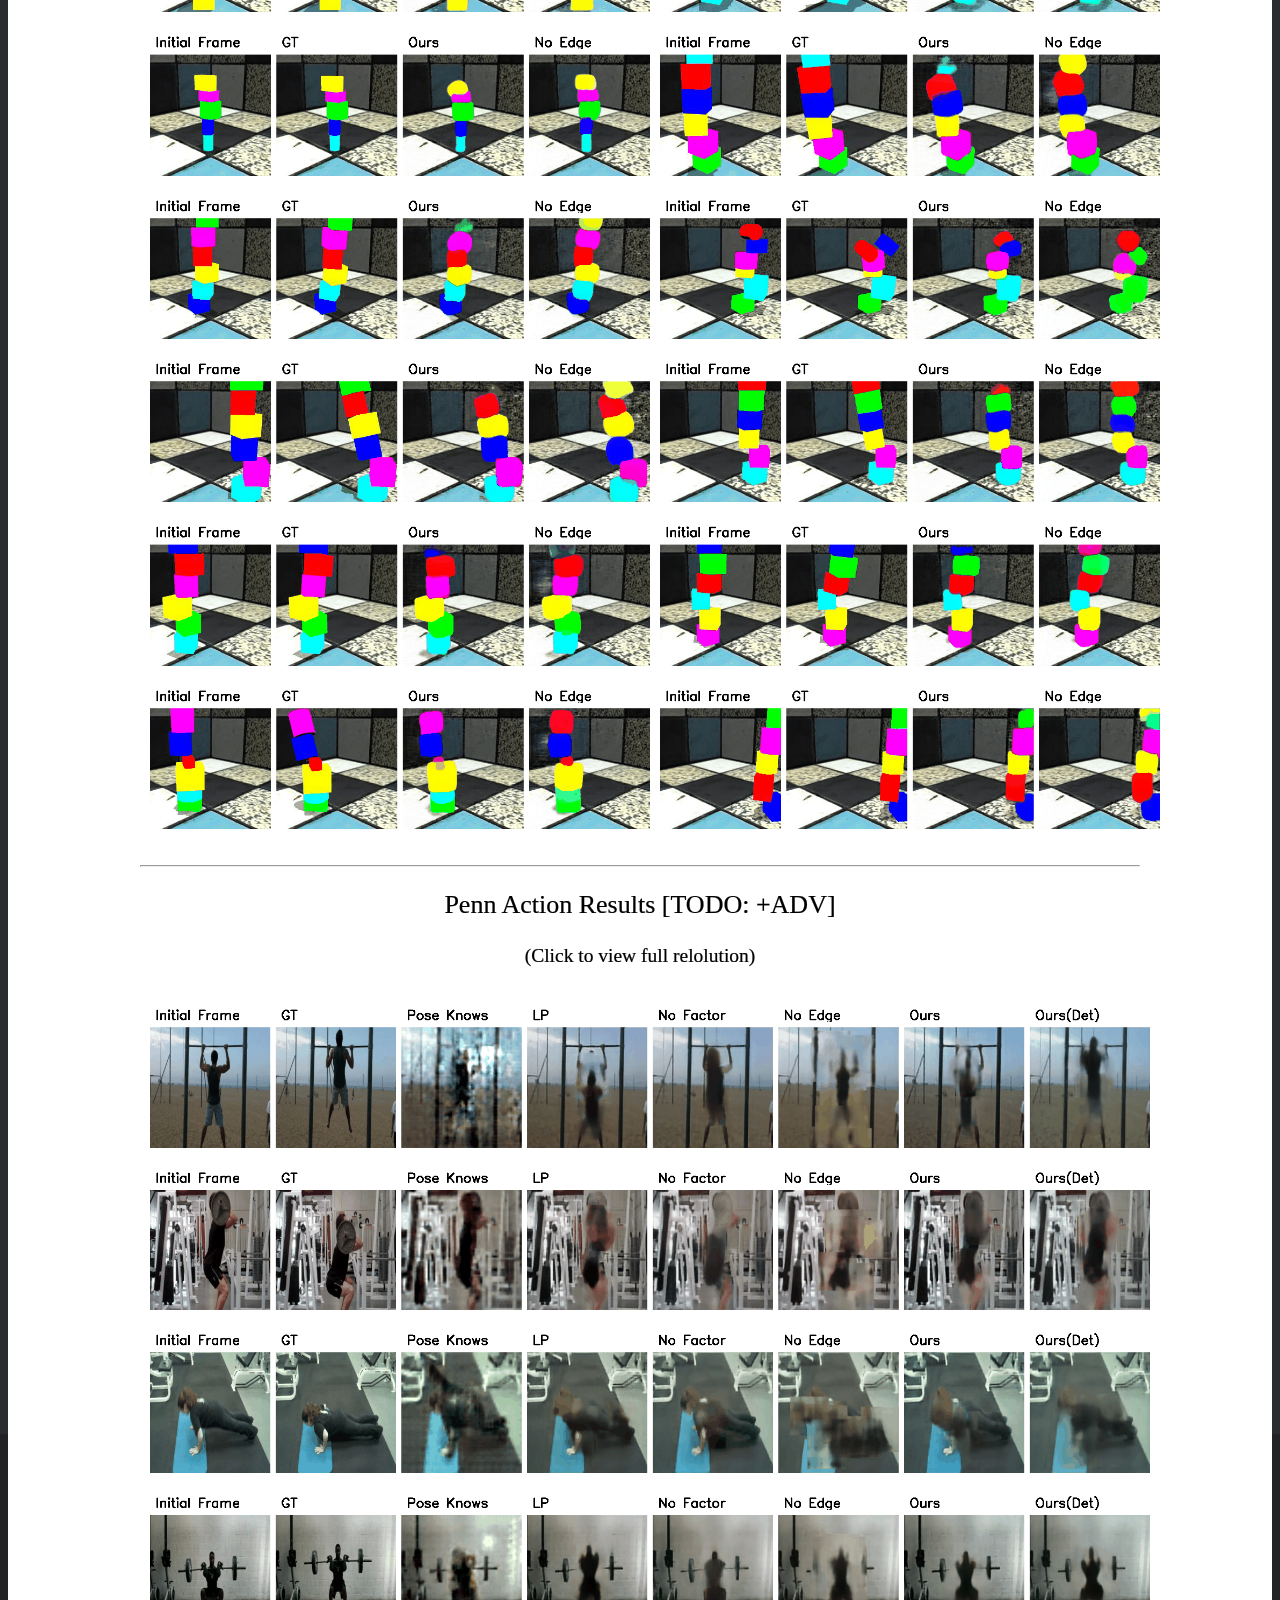
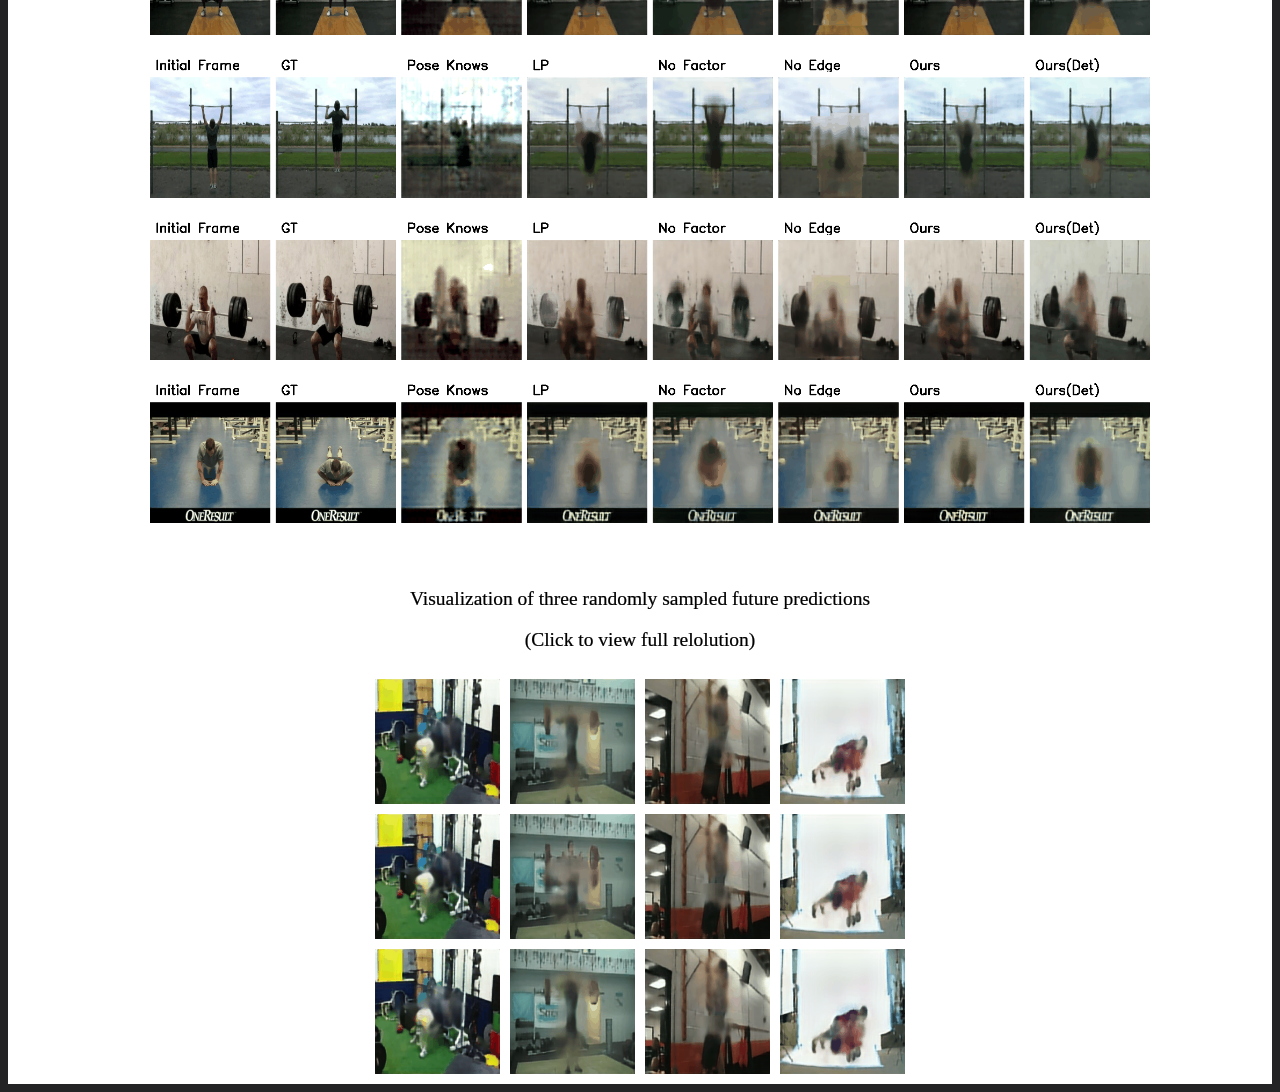
==== commit ff9e10b9: "add det" ====
--- a/Compositional Video Prediction.html
+++ b/Compositional Video Prediction.html
@@ -246,7 +246,7 @@
 
 
 <!-- Penn -->
-<h1 align="center">Penn Action Results [TODO: +ADV|DET]</h1>
+<h1 align="center">Penn Action Results [TODO: +ADV]</h1>
 <h2 align="center">(Click to view full relolution)</h2>
 <p>
   </p><table border="0" cellspacing="10" cellpadding="0">
@@ -259,7 +259,7 @@
   <tr><td><a href="./src/gym_bs_gif/1271.gif"><img src="./src/gym_bs_gif/1271.gif" width="1000"> </a></td></tr>
   <tr><td><a href="./src/gym_bs_gif/1680.gif"><img src="./src/gym_bs_gif/1680.gif" width="1000"> </a></td></tr>
   <tr><td><a href="./src/gym_bs_gif/1508.gif"><img src="./src/gym_bs_gif/1508.gif" width="1000"> </a></td></tr>
-  <tr><td><a href="./src/gym_bs_gif/0725.gif"><img src="./src/gym_bs_gif/0725.gif" width="1000"> </a></td></tr>  
+  <!-- <tr><td><a href="./src/gym_bs_gif/0725.gif"><img src="./src/gym_bs_gif/0725.gif" width="1000"> </a></td></tr>   -->
 
 </tbody>
 </table>
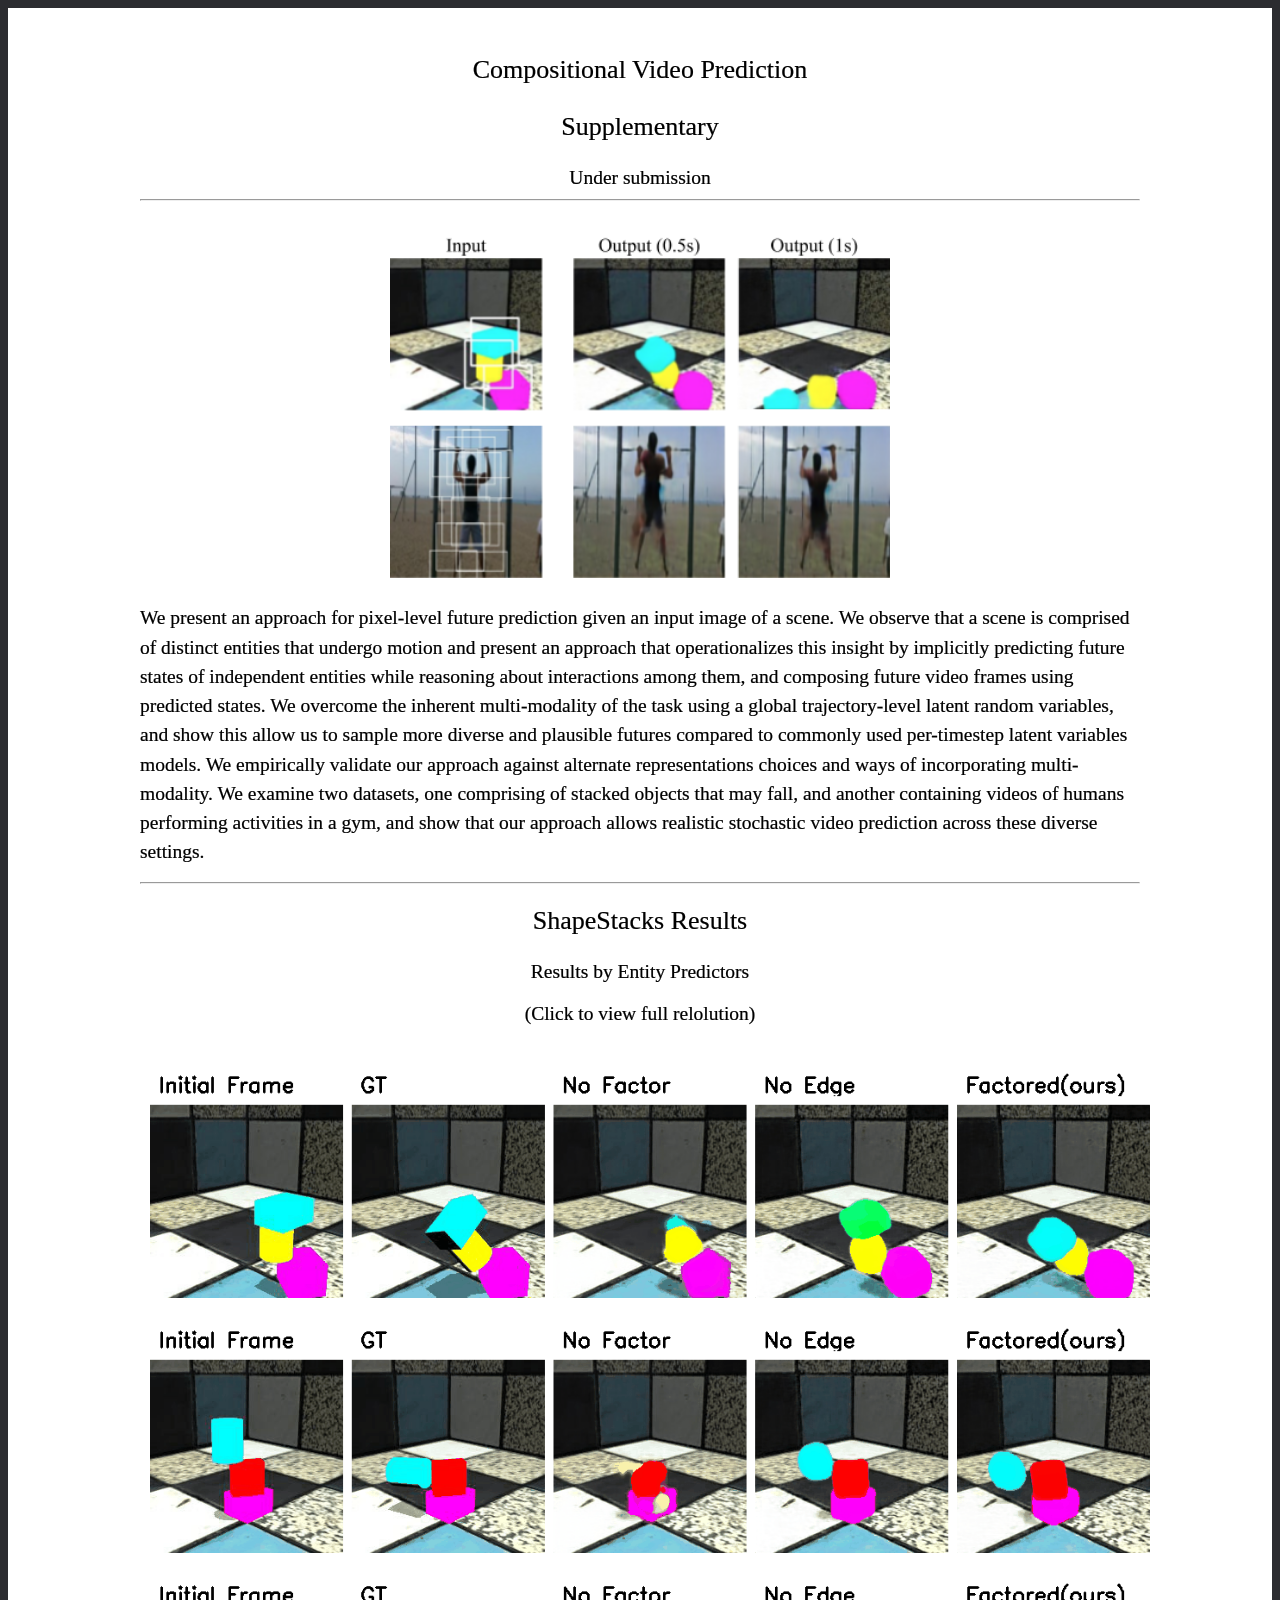
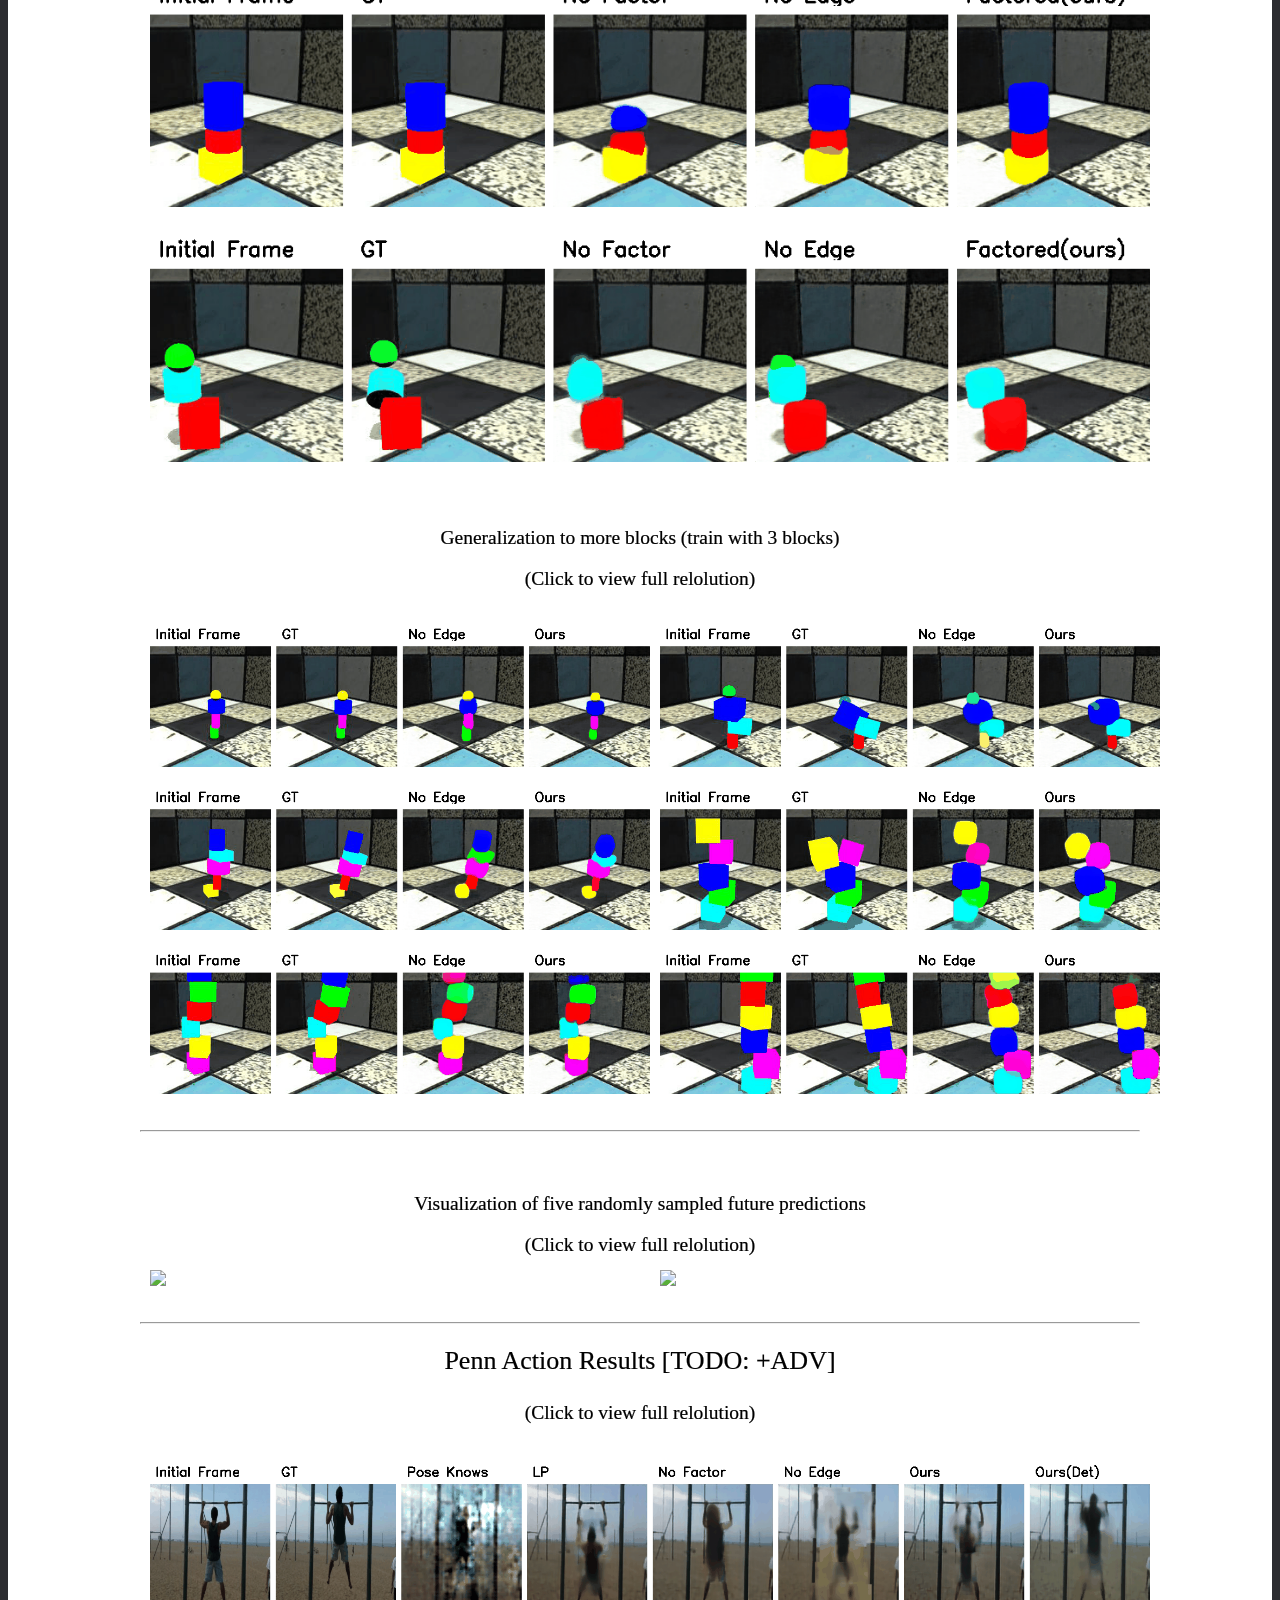
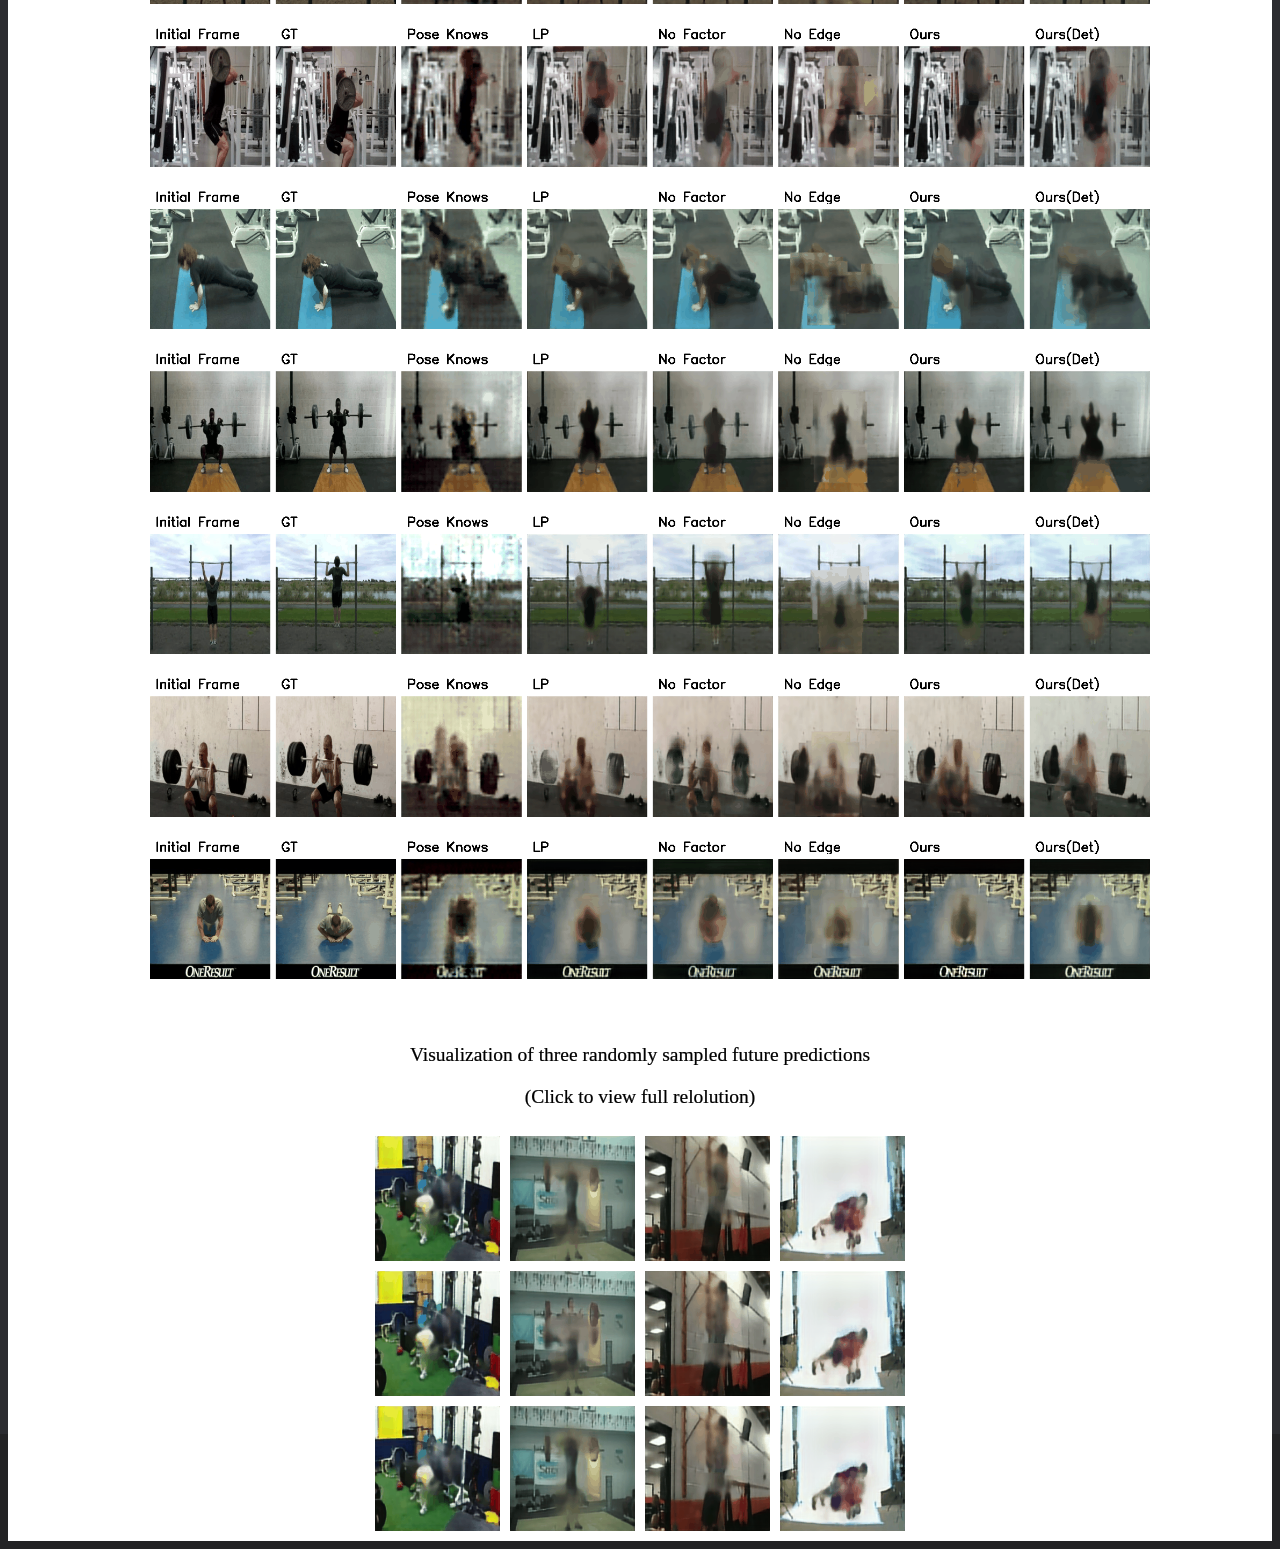
==== commit 3fd2d237: "ss_num" ====
--- a/Compositional Video Prediction.html
+++ b/Compositional Video Prediction.html
@@ -175,71 +175,64 @@
 </tbody>
 </table>
 
+
+
 <br><br>
-<h2 align="center">Visualization of five randomly sampled future predictions</h2>
+<h2 align="center">Generalization to more blocks (train with 3 blocks)</h2>
 <h2 align="center">(Click to view full relolution)</h2>
 <!-- Random Sample -->
 <table border="0" cellspacing="10" cellpadding="0">
   <tbody>  
-  <tr>
-  <td align="center" valign="middle"><a href="./src/encBest1.gif"><img src="./src/encBest1.gif" width="500"> </a></td>      
-  <td align="center" valign="middle"><a href="./src/encBest2.gif"><img src="./src/encBest2.gif" width="500"> </a></td>
-  </tr>
+      <tr>
+  </tr>
+      <tr>
+  <td align="center" valign="middle"><a href="./src/ss_num/env_ccs-easy-h=4-vcom=1-vpsf=0-v=137.gif"><img src="./src/ss_num/env_ccs-easy-h=4-vcom=1-vpsf=0-v=137.gif" width="500"> </a></td>      
+  <td align="center" valign="middle"><a href="./src/ss_num/env_ccs-easy-h=4-vcom=2-vpsf=0-v=56.gif"><img src="./src/ss_num/env_ccs-easy-h=4-vcom=2-vpsf=0-v=56.gif" width="500"> </a></td>
+  </tr>
+      <tr>
+  <td align="center" valign="middle"><a href="./src/ss_num/env_ccs-easy-h=5-vcom=1-vpsf=0-v=40.gif"><img src="./src/ss_num/env_ccs-easy-h=5-vcom=1-vpsf=0-v=40.gif" width="500"> </a></td>      
+  <td align="center" valign="middle"><a href="./src/ss_num/env_blocks-hard-h=5-vcom=4-vpsf=0-v=88.gif"><img src="./src/ss_num/env_blocks-hard-h=5-vcom=4-vpsf=0-v=88.gif" width="500"> </a></td>
+  </tr>
+  <tr>
+    <td align="center" valign="middle"><a href="./src/ss_num/env_blocks-easy-h=6-vcom=3-vpsf=0-v=47.gif"><img src="./src/ss_num/env_blocks-easy-h=6-vcom=3-vpsf=0-v=47.gif" width="500"> </a></td>
+    <td align="center" valign="middle"><a href="./src/ss_num/env_blocks-easy-h=6-vcom=2-vpsf=0-v=58.gif"><img src="./src/ss_num/env_blocks-easy-h=6-vcom=2-vpsf=0-v=58.gif" width="500"> </a></td>      
+<!-- 
+  </tr>
+      <tr>
+  <td align="center" valign="middle"><a href="./src/ss_num/env_ccs-easy-h=5-vcom=3-vpsf=0-v=86.gif"><img src="./src/ss_num/env_ccs-easy-h=5-vcom=3-vpsf=0-v=86.gif" width="500"> </a></td>      
+  <td align="center" valign="middle"><a href="./src/ss_num/env_blocks-easy-h=6-vcom=1-vpsf=0-v=96.gif"><img src="./src/ss_num/env_blocks-easy-h=6-vcom=1-vpsf=0-v=96.gif" width="500"> </a></td>
+  </tr>
+      <tr>
+  <td align="center" valign="middle"><a href="./src/ss_num/env_blocks-easy-h=6-vcom=1-vpsf=0-v=93.gif"><img src="./src/ss_num/env_blocks-easy-h=6-vcom=1-vpsf=0-v=93.gif" width="500"> </a></td>      
+  <td align="center" valign="middle"><a href="./src/ss_num/env_ccs-hard-h=6-vcom=5-vpsf=0-v=113.gif"><img src="./src/ss_num/env_ccs-hard-h=6-vcom=5-vpsf=0-v=113.gif" width="500"> </a></td>      
+  </tr>
+      <tr>
+  <td align="center" valign="middle"><a href="./src/ss_num/env_blocks-easy-h=6-vcom=2-vpsf=0-v=58.gif"><img src="./src/ss_num/env_blocks-easy-h=6-vcom=2-vpsf=0-v=58.gif" width="500"> </a></td>      
+  <td align="center" valign="middle"><a href="./src/ss_num/env_blocks-easy-h=6-vcom=2-vpsf=0-v=68.gif"><img src="./src/ss_num/env_blocks-easy-h=6-vcom=2-vpsf=0-v=68.gif" width="500"> </a></td>
+  </tr>
+      <tr>
+  <td align="center" valign="middle"><a href="./src/ss_num/env_blocks-easy-h=6-vcom=3-vpsf=0-v=56.gif"><img src="./src/ss_num/env_blocks-easy-h=6-vcom=3-vpsf=0-v=56.gif" width="500"> </a></td>      
+  </tr>
+      <tr>
+  <td align="center" valign="middle"><a href="./src/ss_num/env_ccs-easy-h=6-vcom=4-vpsf=0-v=112.gif"><img src="./src/ss_num/env_ccs-easy-h=6-vcom=4-vpsf=0-v=112.gif" width="500"> </a></td>
+  <td align="center" valign="middle"><a href="./src/ss_num/env_ccs-hard-h=6-vcom=5-vpsf=0-v=67.gif"><img src="./src/ss_num/env_ccs-hard-h=6-vcom=5-vpsf=0-v=67.gif" width="500"> </a></td>
+  </tr>
+ -->
+
 </tbody></table>
 <br>
 <hr>
 
-
 <br><br>
-<h2 align="center">Generalization to more blocks (train with 3 blocks)</h2>
+<h2 align="center">Visualization of five randomly sampled future predictions</h2>
 <h2 align="center">(Click to view full relolution)</h2>
 <!-- Random Sample -->
 <table border="0" cellspacing="10" cellpadding="0">
   <tbody>  
-    <tr>
-  <td align="center" valign="middle"><a href="./src/ss_num/env_blocks-easy-h=4-vcom=2-vpsf=0-v=1.gif"><img src="./src/ss_num/env_blocks-easy-h=4-vcom=2-vpsf=0-v=1.gif" width="500"> </a></td>      
-  <td align="center" valign="middle"><a href="./src/ss_num/env_ccs-hard-h=4-vcom=3-vpsf=0-v=170.gif"><img src="./src/ss_num/env_ccs-hard-h=4-vcom=3-vpsf=0-v=170.gif" width="500"> </a></td>
-  </tr>
-      <tr>
-  </tr>
-      <tr>
-  <td align="center" valign="middle"><a href="./src/ss_num/env_ccs-easy-h=4-vcom=1-vpsf=0-v=137.gif"><img src="./src/ss_num/env_ccs-easy-h=4-vcom=1-vpsf=0-v=137.gif" width="500"> </a></td>      
-  <td align="center" valign="middle"><a href="./src/ss_num/env_ccs-easy-h=4-vcom=2-vpsf=0-v=56.gif"><img src="./src/ss_num/env_ccs-easy-h=4-vcom=2-vpsf=0-v=56.gif" width="500"> </a></td>
-  </tr>
-      <tr>
-  <td align="center" valign="middle"><a href="./src/ss_num/env_ccs-easy-h=4-vcom=2-vpsf=0-v=114.gif"><img src="./src/ss_num/env_ccs-easy-h=4-vcom=2-vpsf=0-v=114.gif" width="500"> </a></td>      
-  <td align="center" valign="middle"><a href="./src/ss_num/env_blocks-easy-h=5-vcom=1-vpsf=0-v=23.gif"><img src="./src/ss_num/env_blocks-easy-h=5-vcom=1-vpsf=0-v=23.gif" width="500"> </a></td>
-  </tr>
-      <tr>
-  <td align="center" valign="middle"><a href="./src/ss_num/env_blocks-easy-h=5-vcom=2-vpsf=0-v=20.gif"><img src="./src/ss_num/env_blocks-easy-h=5-vcom=2-vpsf=0-v=20.gif" width="500"> </a></td>
-  <td align="center" valign="middle"><a href="./src/ss_num/env_ccs-easy-h=5-vcom=1-vpsf=0-v=40.gif"><img src="./src/ss_num/env_ccs-easy-h=5-vcom=1-vpsf=0-v=40.gif" width="500"> </a></td>      
-  </tr>
-      <tr>
-  <td align="center" valign="middle"><a href="./src/ss_num/env_blocks-hard-h=5-vcom=1-vpsf=0-v=32.gif"><img src="./src/ss_num/env_blocks-hard-h=5-vcom=1-vpsf=0-v=32.gif" width="500"> </a></td>      
-  <td align="center" valign="middle"><a href="./src/ss_num/env_blocks-hard-h=5-vcom=4-vpsf=0-v=88.gif"><img src="./src/ss_num/env_blocks-hard-h=5-vcom=4-vpsf=0-v=88.gif" width="500"> </a></td>
-  </tr>
-      <tr>
-  <td align="center" valign="middle"><a href="./src/ss_num/env_ccs-easy-h=5-vcom=3-vpsf=0-v=86.gif"><img src="./src/ss_num/env_ccs-easy-h=5-vcom=3-vpsf=0-v=86.gif" width="500"> </a></td>      
-  <td align="center" valign="middle"><a href="./src/ss_num/env_blocks-easy-h=6-vcom=1-vpsf=0-v=96.gif"><img src="./src/ss_num/env_blocks-easy-h=6-vcom=1-vpsf=0-v=96.gif" width="500"> </a></td>
-  </tr>
-      <tr>
-  <td align="center" valign="middle"><a href="./src/ss_num/env_blocks-easy-h=6-vcom=1-vpsf=0-v=93.gif"><img src="./src/ss_num/env_blocks-easy-h=6-vcom=1-vpsf=0-v=93.gif" width="500"> </a></td>      
-  <td align="center" valign="middle"><a href="./src/ss_num/env_ccs-hard-h=6-vcom=5-vpsf=0-v=113.gif"><img src="./src/ss_num/env_ccs-hard-h=6-vcom=5-vpsf=0-v=113.gif" width="500"> </a></td>      
-  </tr>
-      <tr>
-  <td align="center" valign="middle"><a href="./src/ss_num/env_blocks-easy-h=6-vcom=2-vpsf=0-v=58.gif"><img src="./src/ss_num/env_blocks-easy-h=6-vcom=2-vpsf=0-v=58.gif" width="500"> </a></td>      
-  <td align="center" valign="middle"><a href="./src/ss_num/env_blocks-easy-h=6-vcom=2-vpsf=0-v=68.gif"><img src="./src/ss_num/env_blocks-easy-h=6-vcom=2-vpsf=0-v=68.gif" width="500"> </a></td>
-  </tr>
-      <tr>
-  <td align="center" valign="middle"><a href="./src/ss_num/env_blocks-easy-h=6-vcom=3-vpsf=0-v=56.gif"><img src="./src/ss_num/env_blocks-easy-h=6-vcom=3-vpsf=0-v=56.gif" width="500"> </a></td>      
-  <td align="center" valign="middle"><a href="./src/ss_num/env_blocks-easy-h=6-vcom=3-vpsf=0-v=47.gif"><img src="./src/ss_num/env_blocks-easy-h=6-vcom=3-vpsf=0-v=47.gif" width="500"> </a></td>
-  </tr>
-      <tr>
-  <td align="center" valign="middle"><a href="./src/ss_num/env_ccs-easy-h=6-vcom=4-vpsf=0-v=112.gif"><img src="./src/ss_num/env_ccs-easy-h=6-vcom=4-vpsf=0-v=112.gif" width="500"> </a></td>
-  <td align="center" valign="middle"><a href="./src/ss_num/env_ccs-hard-h=6-vcom=5-vpsf=0-v=67.gif"><img src="./src/ss_num/env_ccs-hard-h=6-vcom=5-vpsf=0-v=67.gif" width="500"> </a></td>
-  </tr>
-
-
+  <tr>
+  <td align="center" valign="middle"><a href="./src/encBest1.gif"><img src="./src/encBest1.gif" width="500"> </a></td>      
+  <td align="center" valign="middle"><a href="./src/encBest2.gif"><img src="./src/encBest2.gif" width="500"> </a></td>
+  </tr>
 </tbody></table>
 <br>
 <hr>
